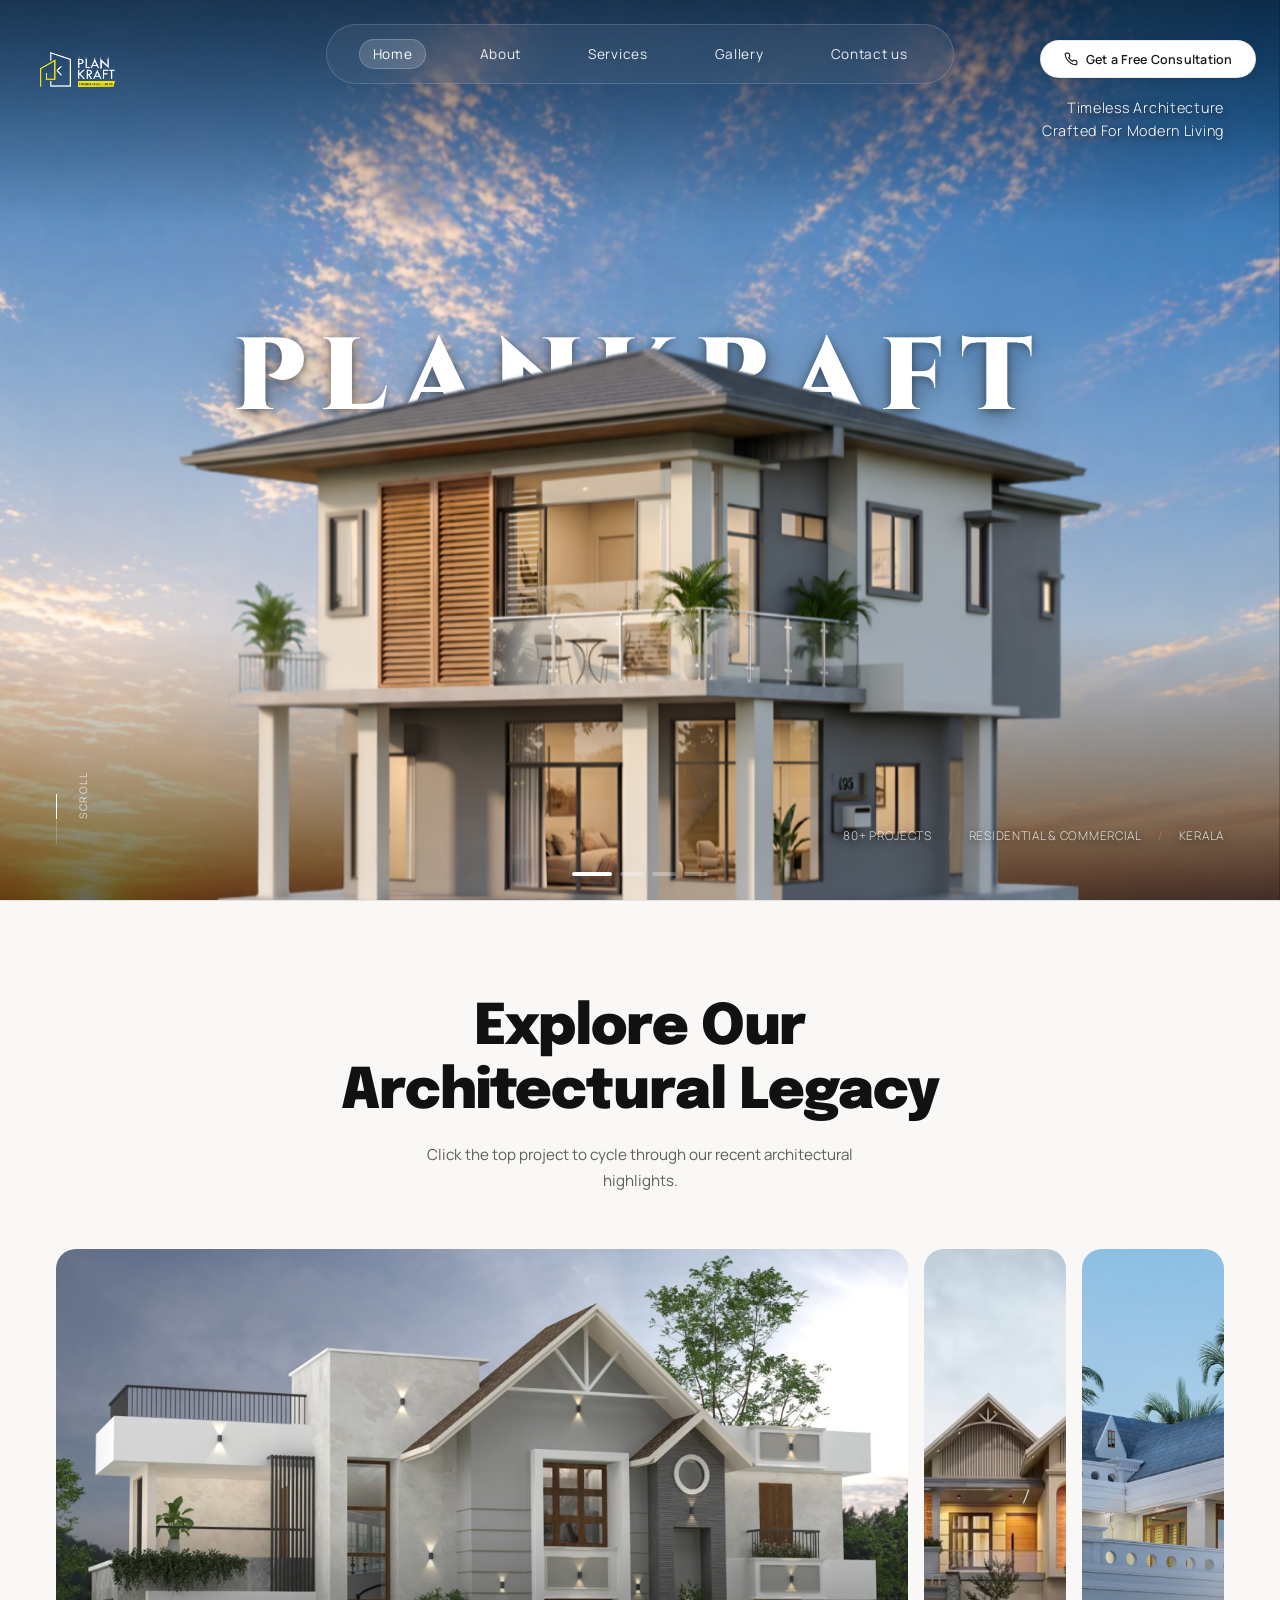
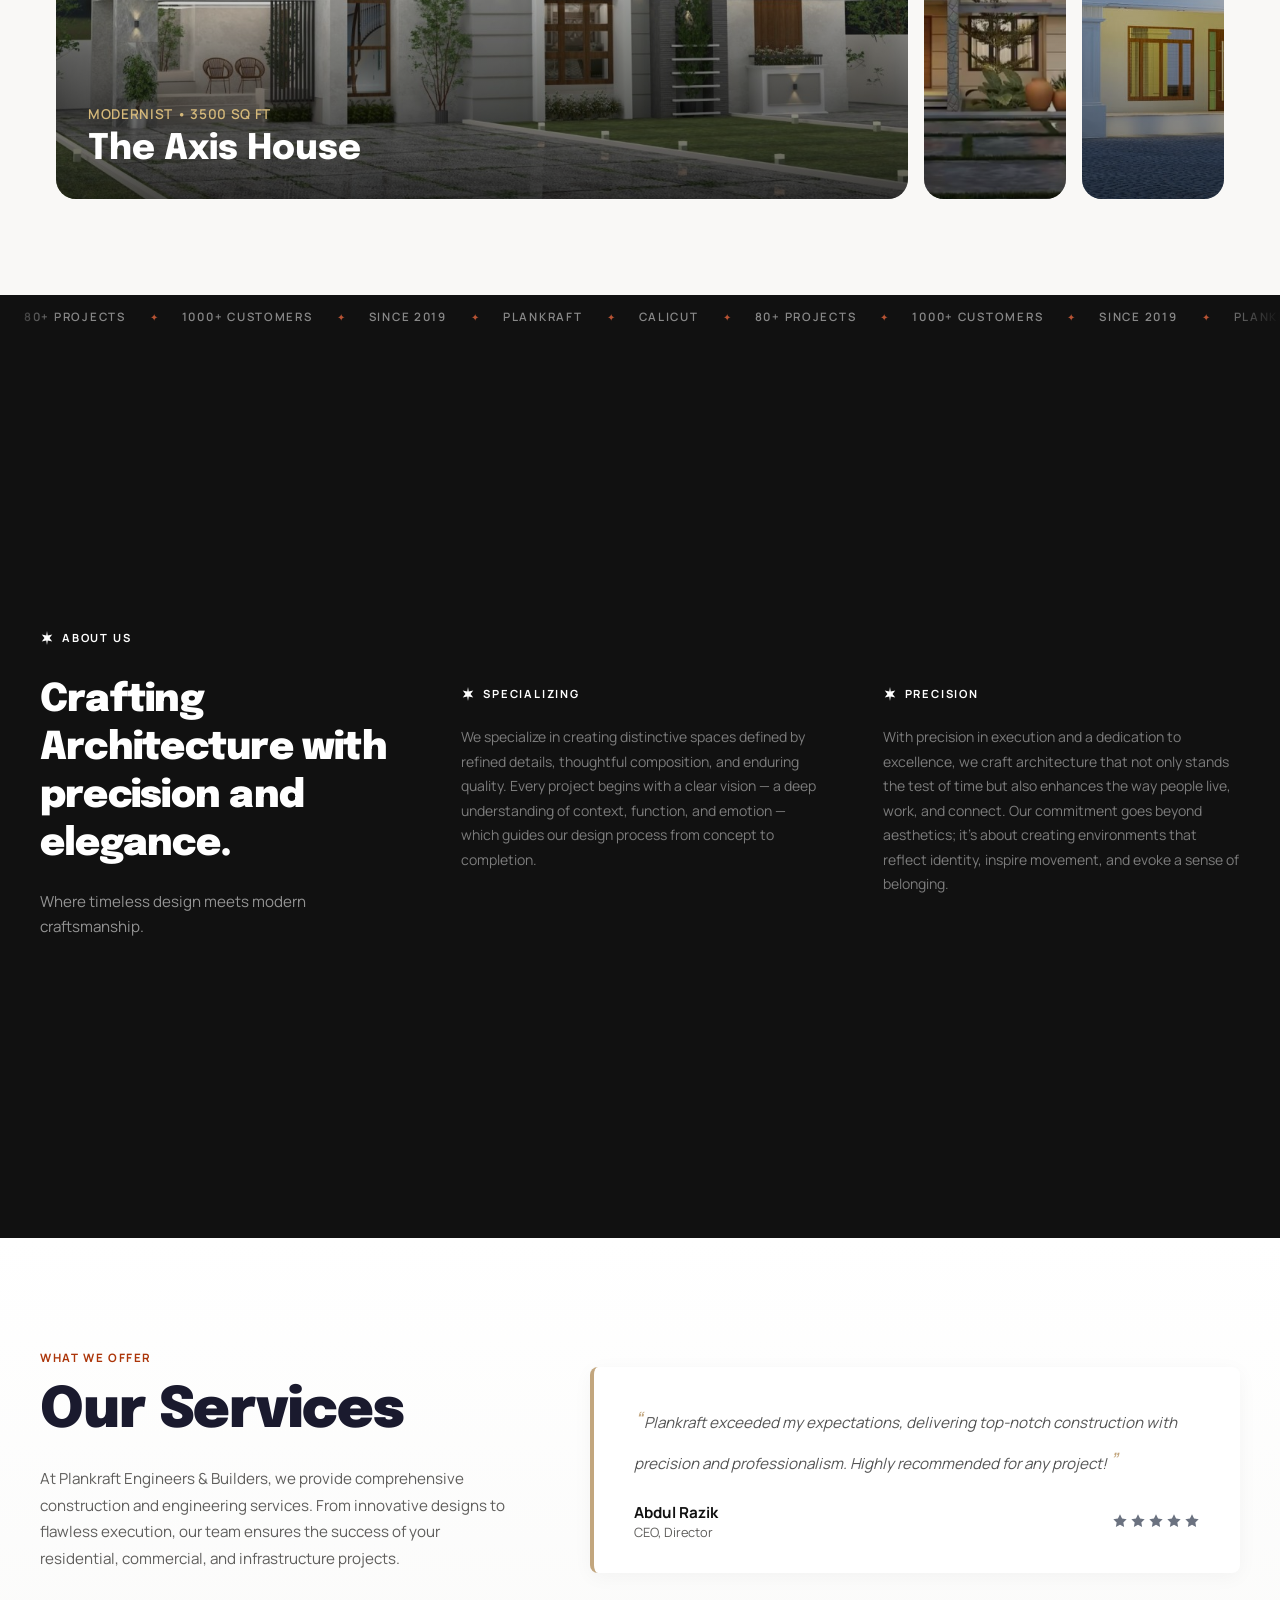
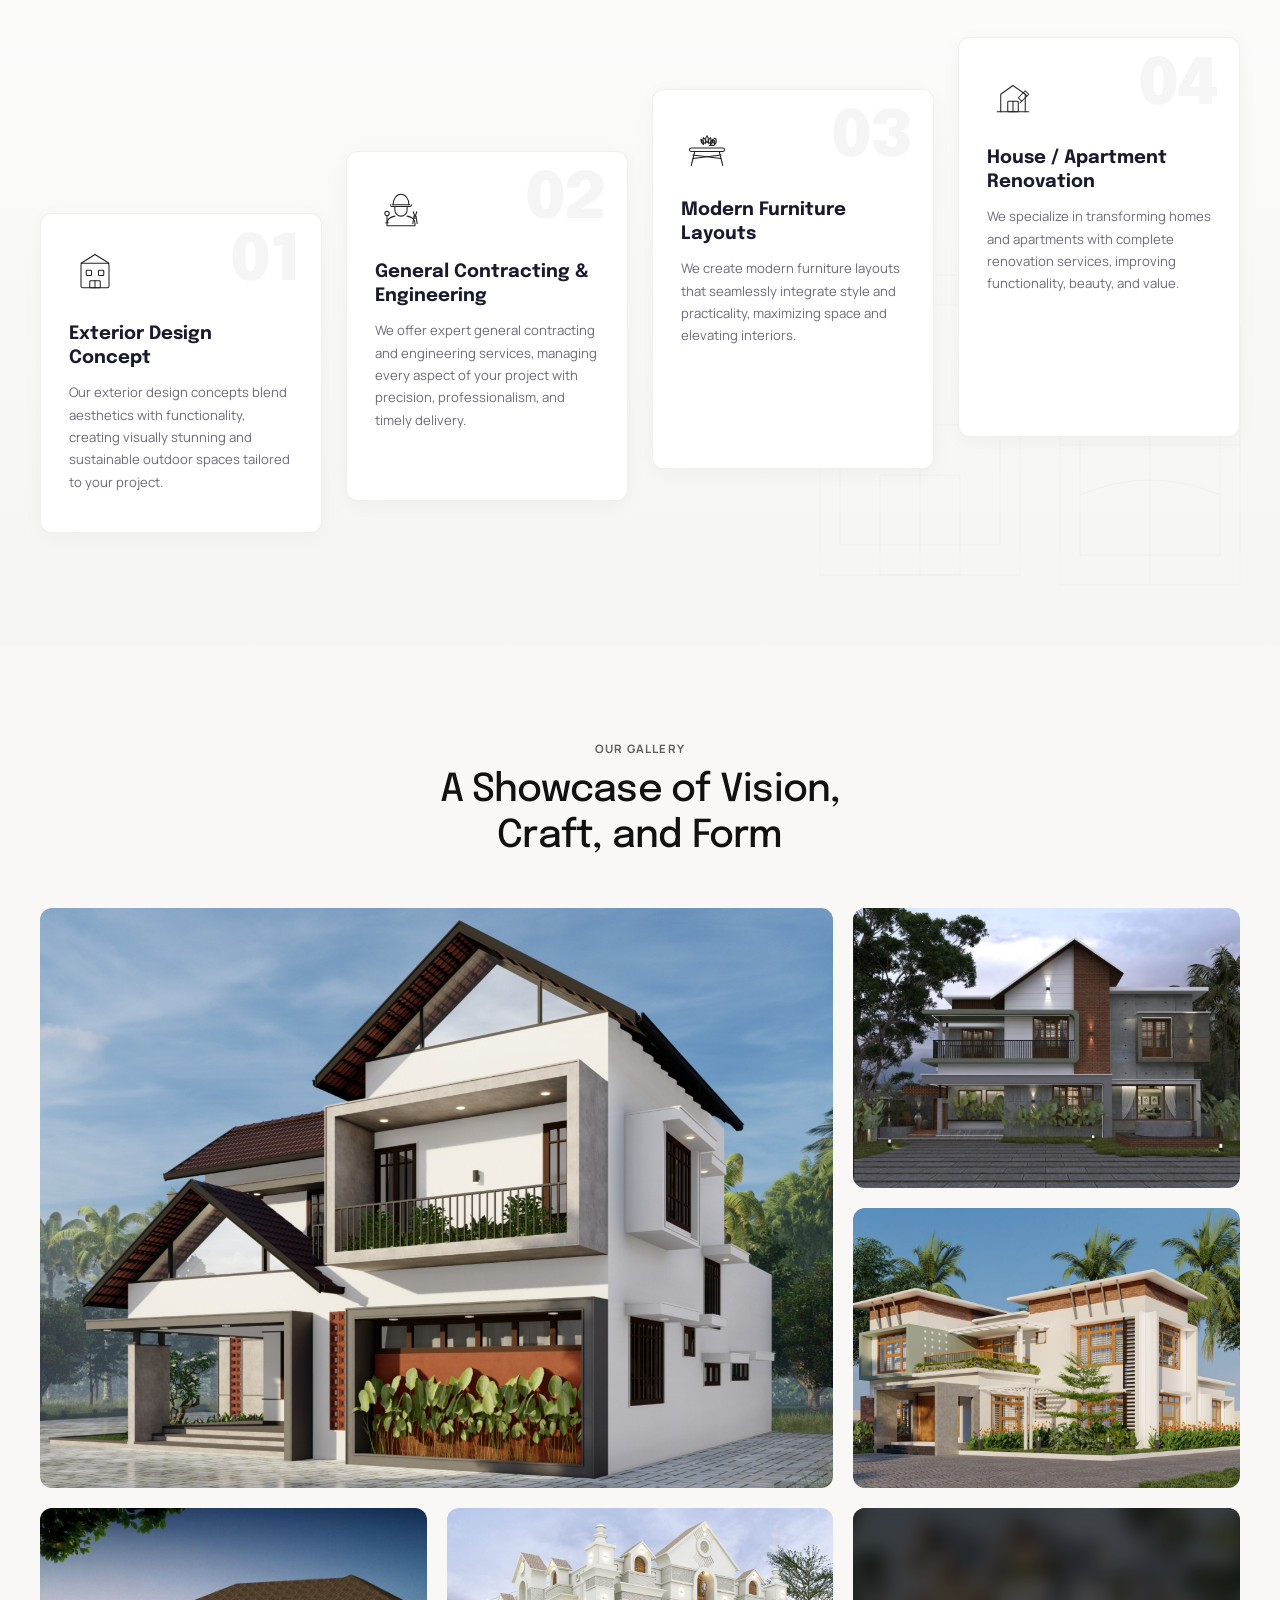
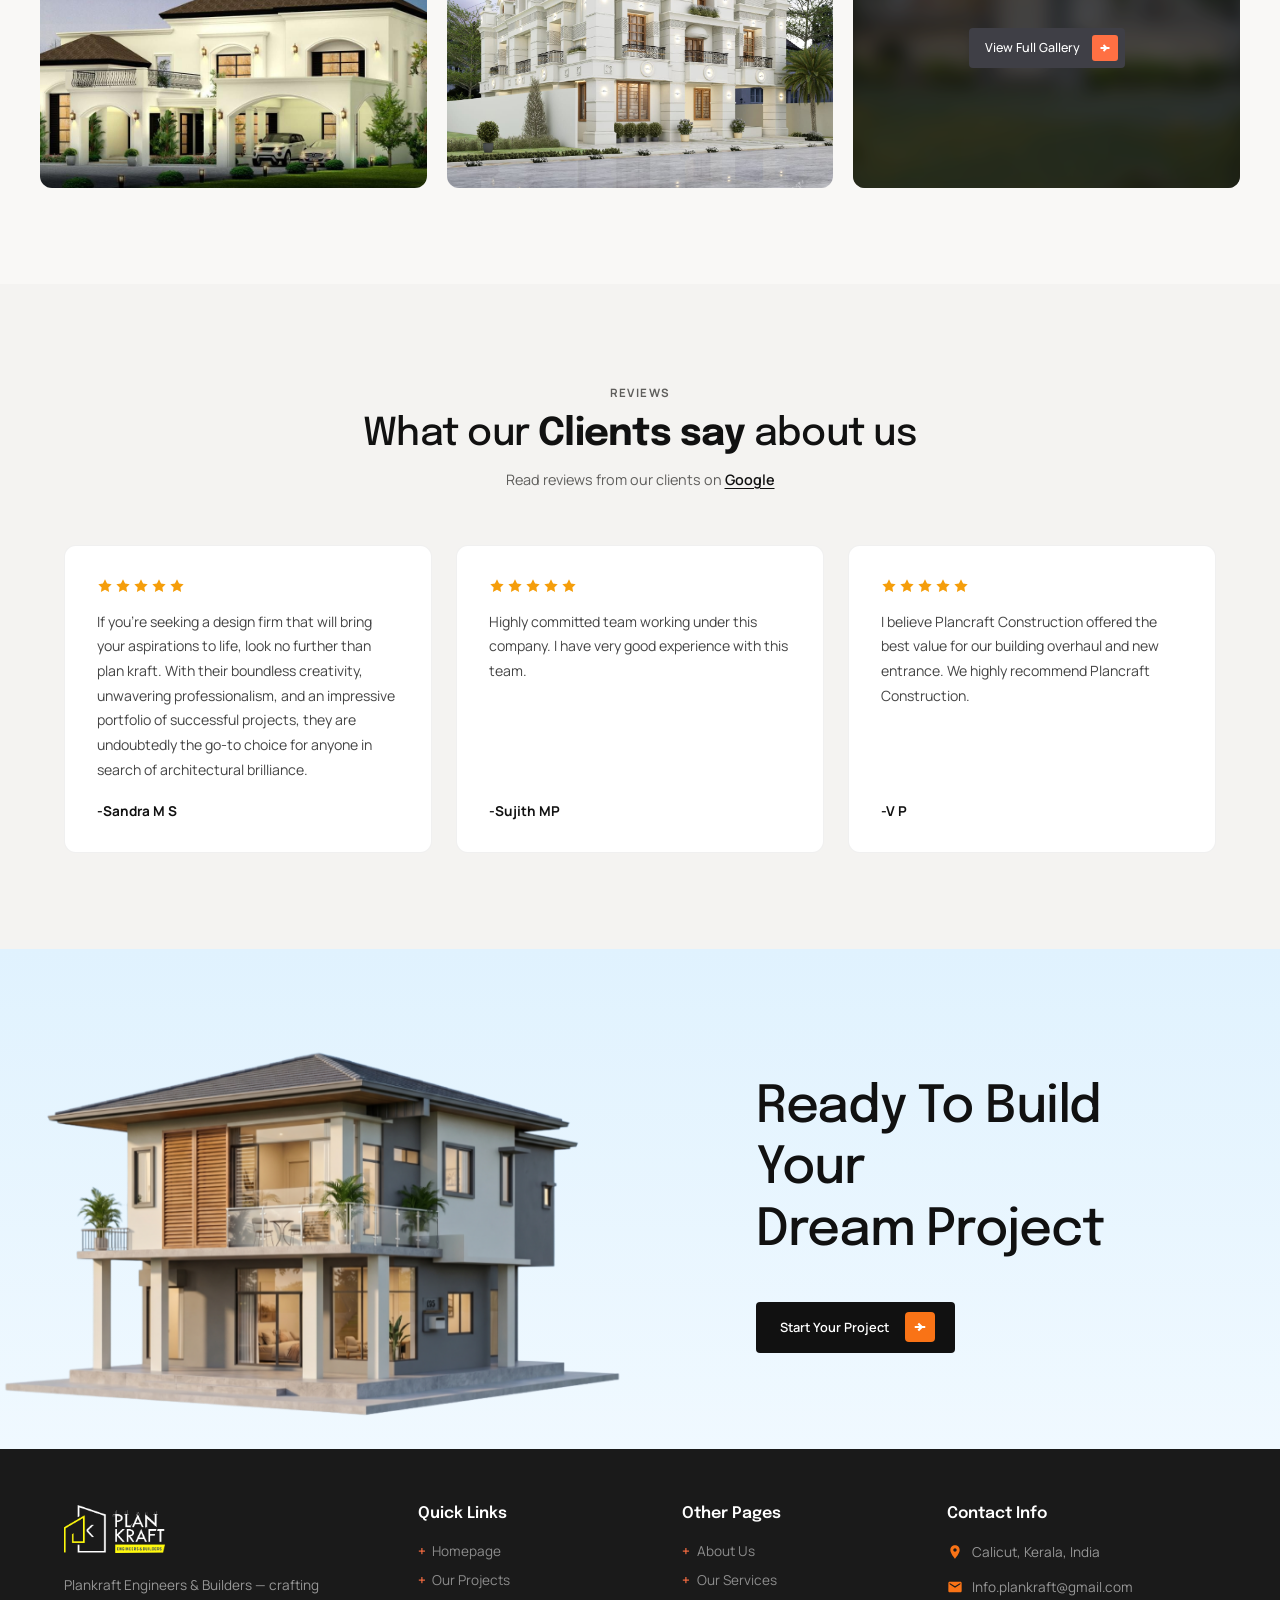
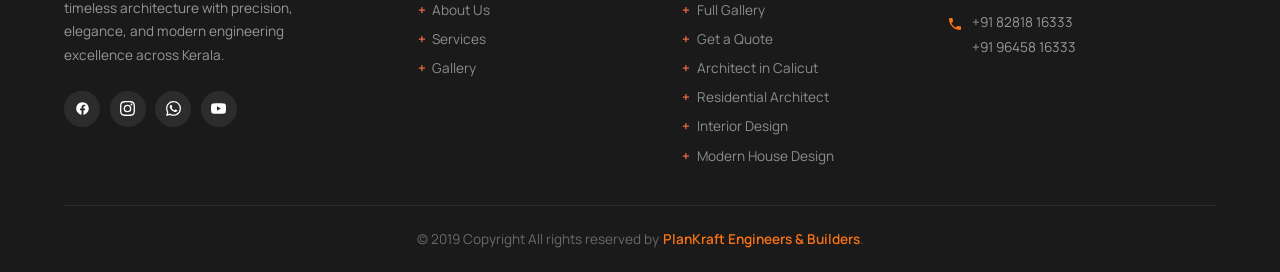
==== index.html @ 70b9a6d5 "Initial commit" ====
<!DOCTYPE html>
<html lang="en" class="scroll-smooth">

<head>
  <meta charset="utf-8" />
  <meta name="viewport" content="width=device-width, initial-scale=1.0" />
  <title>PlanKraft</title>
  <link rel="icon" type="image/x-icon" href="/assets/icons/favicon.ico" />
  <link rel="icon" type="image/png" sizes="32x32" href="/assets/icons/favicon-32x32.png" />
  <link rel="icon" type="image/png" sizes="16x16" href="/assets/icons/favicon-16x16.png" />
  <link rel="apple-touch-icon" href="/assets/icons/apple-touch-icon.png" />
  <link rel="icon" type="image/png" sizes="192x192" href="/assets/icons/android-chrome-192x192.png" />
  <link rel="icon" type="image/png" sizes="512x512" href="/assets/icons/android-chrome-512x512.png" />
  <link rel="preconnect" href="https://fonts.googleapis.com" />
  <link rel="preconnect" href="https://fonts.gstatic.com" crossorigin />
  <link
    href="https://fonts.googleapis.com/css2?family=Epilogue:ital,wght@0,400;0,700;0,900;1,300;1,400&family=Manrope:wght@200;300;400;500;600&display=swap"
    rel="stylesheet" />
  <style>
    /* ═══ CINZEL-BLACK FONT IMPORT ═══ */
    @font-face {
      font-family: 'Cinzel';
      src: url('/assets/fonts/Cinzel-Black.woff2') format('woff2');
      font-weight: 900;
      font-display: swap;
    }

    *,
    *::before,
    *::after {
      box-sizing: border-box;
      margin: 0;
      padding: 0;
      -webkit-tap-highlight-color: transparent;
    }

    :root {
      --white: #ffffff;
      --black: #0a0a0a;
      --near-black: #111111;
      --dark: #1a1a1a;
      --mid: #2f2f2f;
      --light-bg: #f4f3f1;
      --surface: #f9f8f6;
      --accent: #ac3509;
      --accent-light: #ff7043;
      --accent-container: #ffdbd0;
      --text-muted: #5f5e5c;
      --border: rgba(255, 255, 255, 0.12);
      --gold: #c9a96e;
      --gold-light: #d4b87a;
      --gold-dark: #b8944f;
      --ff-head: 'Epilogue', sans-serif;
      --ff-body: 'Manrope', sans-serif;
    }

    html {
      font-size: 16px;
      overflow-x: hidden;
    }

    body {
      font-family: var(--ff-body);
      background: var(--surface);
      color: var(--near-black);
      overflow-x: hidden;
      -webkit-font-smoothing: antialiased;
    }

    /* ═══ NAV STYLES ═══ */
    nav {
      position: fixed;
      top: 1.5rem;
      left: 50%;
      transform: translateX(-50%);
      z-index: 100;
      display: flex;
      justify-content: space-between;
      align-items: center;
      gap: 2rem;
      padding: 0.75rem 2rem;
      background: rgba(255, 255, 255, 0.05);
      backdrop-filter: blur(20px);
      border-radius: 999px;
      border: 1px solid rgba(255, 255, 255, 0.15);
      transition: all 0.4s;
      width: fit-content;
    }

    nav.scrolled {
      background: rgba(255, 255, 255, 0.1);
      backdrop-filter: blur(25px) brightness(1.05);
      border-color: rgba(255, 255, 255, 0.3);
    }

    nav.on-light {
      background: rgba(10, 10, 10, 0.75);
      backdrop-filter: blur(20px) brightness(0.9);
      border-color: rgba(255, 255, 255, 0.12);
      box-shadow: 0 8px 32px rgba(0, 0, 0, 0.25);
    }

    nav.on-light .nav-links a {
      color: rgba(255, 255, 255, 0.9);
    }

    nav.on-light .nav-links a:hover {
      color: #fff;
    }

    nav.on-light .nav-links::after {
      background: rgba(255, 255, 255, 0.15);
      border-color: rgba(255, 255, 255, 0.25);
    }

    .top-logo {
      position: absolute;
      top: 2rem;
      left: 2.5rem;
      z-index: 50;
      width: 75px;
      height: 75px;
      display: flex;
      align-items: center;
      justify-content: center;
      pointer-events: auto;
    }

    .top-logo img {
      width: 75px;
      height: 75px;
      object-fit: contain;
      display: block;
      opacity: 1 !important;
      filter: none !important;
      transform: none !important;
    }

    .mobile-nav {
      display: none;
    }

    .nav-links {
      display: flex;
      gap: 2.5rem;
      align-items: center;
      position: relative;
    }

    .nav-links::after {
      content: '';
      position: absolute;
      top: 50%;
      transform: translateY(-50%);
      height: calc(100% - 4px);
      background: rgba(255, 255, 255, 0.15);
      border: 1px solid rgba(255, 255, 255, 0.2);
      border-radius: 999px;
      transition: all 0.4s cubic-bezier(0.4, 0, 0.2, 1);
      left: var(--slider-left, 0);
      width: var(--slider-width, 0);
      z-index: 0;
    }

    .nav-links a {
      font-family: var(--ff-body);
      font-size: 0.85rem;
      letter-spacing: 0.05em;
      color: rgba(255, 255, 255, 0.9);
      text-decoration: none;
      transition: color 0.2s;
      font-weight: 400;
      padding: 0.5rem 0.85rem;
      border-radius: 999px;
      position: relative;
      z-index: 1;
      white-space: nowrap;
    }

    .nav-links a:hover,
    .nav-links a.active {
      color: #fff;
    }

    /* ─── MINIMALIST HERO ─── */
    .hero {
      position: relative;
      min-height: 100vh;
      width: 100%;
      overflow: hidden;
      background: var(--black);
      display: flex;
      align-items: center;
      justify-content: center;
    }

    .hero-bg {
      position: absolute;
      inset: 0;
      z-index: 0;
      background-image: url('/assets/housebg/house1bg.jpg');
      background-size: cover;
      background-position: center 20%;
      will-change: transform;
      opacity: 0;
    }

    /* Background Slide Sequence - synced with houses */
    .bg-sequence {
      position: absolute;
      inset: 0;
      z-index: 0;
      overflow: hidden;
    }

    .bg-slide {
      position: absolute;
      inset: 0;
      background-size: cover;
      background-position: center;
      transition: opacity 2s ease-in-out;
      will-change: opacity;
      opacity: 0;
    }

    .bg-slide.bg-center {
      opacity: 1;
    }

    .bg-slide.bg-right {
      opacity: 0;
    }

    .bg-slide.bg-left {
      opacity: 0;
    }

    .bg-slide.bg-initial {
      opacity: 0;
    }

    /* Cinematic Contrast Overlay - Essential for reading naked text on sky */
    .hero::before {
      content: '';
      position: absolute;
      inset: 0;
      z-index: 2;
      background: linear-gradient(180deg, rgba(0, 0, 0, 0.5) 0%, rgba(0, 0, 0, 0) 25%, rgba(0, 0, 0, 0) 70%, rgba(0, 0, 0, 0.6) 100%);
      pointer-events: none;
    }

    .hero-text {
      position: relative;
      z-index: 3;
      text-align: center;
      font-family: 'Cinzel', serif;
      font-weight: 900;
      font-size: clamp(2.2rem, 8vw, 7rem);
      text-transform: uppercase;
      letter-spacing: 0.15em;
      color: #ffffff;
      line-height: 1.1;
      opacity: 0;
      transform: translateY(-8vh);
      text-shadow: 0 2px 8px rgba(0, 0, 0, 0.4), 0 8px 25px rgba(0, 0, 0, 0.3), 0 20px 60px rgba(0, 0, 0, 0.25);
      animation: heroTextFadeIn 1.5s cubic-bezier(0.22, 1, 0.36, 1) 0.8s forwards;
    }

    @keyframes heroTextFadeIn {
      from {
        opacity: 0;
        transform: translateY(-4vh);
      }

      to {
        opacity: 1;
        transform: translateY(-8vh);
      }
    }

    /* Minimalist House Layout */
    .house-sequence {
      position: absolute;
      inset: 0;
      z-index: 10;
      pointer-events: none;
    }

    .house-wrapper {
      position: absolute;
      bottom: -10vh;
      left: 50%;
      width: 85vw;
      max-width: 1300px;
      height: 95vh;
      transition: transform 2.5s cubic-bezier(0.25, 1, 0.5, 1);
      will-change: transform;
    }

    .house-inner {
      width: 100%;
      height: 100%;
      transition: transform 4s ease-in-out;
    }

    .house-wrapper img {
      width: 100%;
      height: 100%;
      object-fit: contain;
      object-position: center bottom;
      filter: drop-shadow(0 20px 40px rgba(0, 0, 0, 0.35));
    }

    .initial-bottom {
      transform: translate3d(-50%, 100vh, 0);
      opacity: 0;
    }

    .pos-right {
      transform: translate3d(200vw, 0, 0);
      opacity: 0;
    }

    .pos-left {
      transform: translate3d(-200vw, 0, 0);
      opacity: 1;
    }

    .pos-center {
      transform: translate3d(-50%, 0, 0);
      opacity: 1;
    }

    /* Ambient Touches */
    .sunlight-glow {
      position: absolute;
      bottom: 0;
      left: 50%;
      transform: translateX(-50%);
      width: 800px;
      height: 600px;
      background: radial-gradient(ellipse at center bottom, rgba(255, 200, 100, 0.1) 0%, transparent 60%);
      z-index: 1;
      pointer-events: none;
      animation: glowPulse 6s ease-in-out infinite;
    }

    @keyframes glowPulse {

      0%,
      100% {
        opacity: 0.6;
      }

      50% {
        opacity: 1;
      }
    }

    .hero-clouds {
      position: absolute;
      top: 0;
      left: 0;
      width: 100%;
      height: 100%;
      z-index: 1;
      overflow: hidden;
      opacity: 0.4;
      pointer-events: none;
    }

    .cloud-layer {
      position: absolute;
      width: 200%;
      height: 100%;
      background-repeat: repeat-x;
      opacity: 0.2;
    }

    .cloud-layer-1 {
      background-image: url("data:image/svg+xml,%3Csvg xmlns='http://www.w3.org/2000/svg' viewBox='0 0 1200 120'%3E%3Cpath d='M0,80 Q150,60 300,80 T600,80 T900,80 T1200,80 L1200,120 L0,120 Z' fill='%23ffffff' opacity='0.15'/%3E%3C/svg%3E");
      animation: cloudDrift 40s linear infinite;
    }

    .cloud-layer-2 {
      background-image: url("data:image/svg+xml,%3Csvg xmlns='http://www.w3.org/2000/svg' viewBox='0 0 1200 120'%3E%3Cpath d='M0,100 Q200,70 400,100 T800,100 T1200,100 L1200,120 L0,120 Z' fill='%23ffffff' opacity='0.1'/%3E%3C/svg%3E");
      animation: cloudDrift 50s linear infinite reverse;
      top: 40px;
    }

    @keyframes cloudDrift {
      0% {
        transform: translateX(0);
      }

      100% {
        transform: translateX(-50%);
      }
    }

    @keyframes heroSlowZoom {
      0% {
        transform: scale(1);
      }

      100% {
        transform: scale(1.04);
      }
    }

    /* ═══ MINIMAL HERO UI ═══ */
    .hero-overlay {
      position: absolute;
      inset: 0;
      z-index: 15;
      pointer-events: none;
      padding: 3.5rem;
    }

    .hero-subtitle {
      position: absolute;
      top: 6rem;
      right: 3.5rem;
      max-width: 280px;
      text-align: right;
      opacity: 0;
      animation: fadeUpMin 1.2s cubic-bezier(0.22, 1, 0.36, 1) 1.2s forwards;
    }

    .hero-subtitle p {
      font-family: var(--ff-body);
      font-size: 0.9rem;
      font-weight: 300;
      letter-spacing: 0.05em;
      line-height: 1.6;
      color: #ffffff;
      text-shadow: 0 2px 10px rgba(0, 0, 0, 0.8);
    }

    .hero-stats {
      position: absolute;
      bottom: 3.5rem;
      right: 3.5rem;
      font-family: var(--ff-body);
      font-size: 0.75rem;
      font-weight: 300;
      letter-spacing: 0.06em;
      text-transform: uppercase;
      color: rgba(255, 255, 255, 0.8);
      text-shadow: 0 2px 10px rgba(0, 0, 0, 0.8);
      display: flex;
      align-items: center;
      gap: 1rem;
      opacity: 0;
      animation: fadeUpMin 1s cubic-bezier(0.22, 1, 0.36, 1) 1.4s forwards;
    }

    .stat-sep {
      opacity: 0.3;
    }

    .hero-scroll {
      position: absolute;
      bottom: 3.5rem;
      left: 3.5rem;
      display: flex;
      align-items: center;
      gap: 1rem;
      opacity: 0;
      animation: fadeUpMin 1s cubic-bezier(0.22, 1, 0.36, 1) 1.3s forwards;
    }

    .scroll-text {
      font-family: var(--ff-body);
      font-size: 0.65rem;
      letter-spacing: 0.15em;
      color: rgba(255, 255, 255, 0.7);
      text-transform: uppercase;
      transform: rotate(-90deg);
      transform-origin: left center;
      margin-left: 10px;
    }

    .scroll-line-wrapper {
      height: 50px;
      width: 1px;
      background: rgba(255, 255, 255, 0.2);
      position: relative;
      overflow: hidden;
    }

    .scroll-line {
      position: absolute;
      top: 0;
      left: 0;
      right: 0;
      height: 50%;
      background: #fff;
      animation: scrollLineDrop 2s cubic-bezier(0.645, 0.045, 0.355, 1) infinite;
    }

    @keyframes scrollLineDrop {
      0% {
        transform: translateY(-100%);
      }

      50% {
        transform: translateY(100%);
      }

      100% {
        transform: translateY(200%);
      }
    }

    .hero-dots {
      position: absolute;
      bottom: 1.5rem;
      left: 50%;
      transform: translateX(-50%);
      display: flex;
      align-items: center;
      gap: 0.5rem;
      pointer-events: auto;
      opacity: 0;
      animation: fadeIn 1s ease forwards 1.6s;
    }

    .hero-dots .dot {
      width: 24px;
      height: 4px;
      border-radius: 2px;
      background: rgba(255, 255, 255, 0.3);
      cursor: pointer;
      transition: all 0.4s ease;
    }

    .hero-dots .dot:hover {
      background: rgba(255, 255, 255, 0.6);
    }

    .hero-dots .dot.active {
      width: 40px;
      background: #ffffff;
    }


    @keyframes fadeUpMin {
      from {
        opacity: 0;
        transform: translateY(15px);
      }

      to {
        opacity: 1;
        transform: translateY(0);
      }
    }

    /* ═══ RESPONSIVE HERO ═══ */
    @media (max-width: 900px) {
      .hero-overlay {
        padding: 2.5rem;
      }

      .hero-subtitle {
        top: 2.5rem;
        right: 2.5rem;
        max-width: 200px;
      }

      .hero-stats {
        bottom: 2.5rem;
        right: 2.5rem;
        font-size: 0.65rem;
        flex-direction: column;
        align-items: flex-end;
        gap: 0.4rem;
      }

      .hero-stats .stat-sep {
        display: none;
      }

      .hero-scroll {
        bottom: 2.5rem;
        left: 2.5rem;
      }

      .hero-dots {
        bottom: 2.5rem;
      }

    }

    /* ─── ORIGINAL CONTENT SECTIONS CSS ─── */
    .section {
      padding: 6rem 2.5rem;
    }

    .section-label {
      font-size: 0.72rem;
      font-weight: 700;
      letter-spacing: 0.14em;
      text-transform: uppercase;
      color: var(--accent);
      display: block;
      margin-bottom: 1rem;
    }

    .section-title {
      font-family: var(--ff-head);
      font-weight: 700;
      font-size: clamp(2rem, 4vw, 3.2rem);
      letter-spacing: -0.02em;
      color: var(--near-black);
    }

    .latest {
      background: var(--surface);
      border-top: 1px solid #e5e3df;
      color: var(--near-black);
    }

    .latest-header {
      text-align: center;
      margin-bottom: 3.5rem;
    }

    .latest-title {
      font-family: var(--ff-head);
      font-size: clamp(2.2rem, 4.5vw, 3.5rem);
      font-weight: 900;
      letter-spacing: -0.02em;
      line-height: 1.15;
      color: var(--near-black);
    }

    .latest-desc {
      font-size: 0.95rem;
      line-height: 1.7;
      color: var(--text-muted);
      max-width: 460px;
      margin: 1rem auto 0;
    }

    /* ═══ EXPANDING LEGACY GALLERY ═══ */
    .legacy-wrapper {
      width: 100%;
      max-width: 1200px;
      margin: 0 auto;
      padding: 0 1rem;
    }

    .legacy-gallery {
      display: flex;
      gap: 1rem;
      height: 550px;
      width: 100%;
    }

    .legacy-panel {
      position: relative;
      flex: 0.5;
      border-radius: 20px;
      overflow: hidden;
      cursor: pointer;
      transition: flex 0.8s cubic-bezier(0.25, 1, 0.5, 1);
      background: var(--light-bg);
    }

    .legacy-panel.active {
      flex: 3;
    }

    .legacy-panel img {
      position: absolute;
      inset: 0;
      width: 100%;
      height: 100%;
      object-fit: cover;
      transition: transform 0.8s ease;
    }

    .legacy-panel:hover img {
      transform: scale(1.05);
    }

    .legacy-panel-overlay {
      position: absolute;
      inset: 0;
      background: linear-gradient(to top, rgba(0, 0, 0, 0.8) 0%, rgba(0, 0, 0, 0) 50%);
      opacity: 0.6;
      transition: opacity 0.4s ease;
    }

    .legacy-panel.active .legacy-panel-overlay {
      opacity: 0.85;
    }

    .legacy-panel-content {
      position: absolute;
      bottom: 2rem;
      left: 2rem;
      right: 2rem;
      color: var(--white);
      z-index: 2;
    }

    .legacy-panel h3 {
      font-family: var(--ff-head);
      font-size: clamp(1.5rem, 3vw, 2.2rem);
      font-weight: 800;
      margin: 0;
      white-space: nowrap;
      opacity: 0;
      transform: translateY(20px);
      transition: opacity 0.4s ease, transform 0.5s cubic-bezier(0.25, 1, 0.5, 1);
    }

    .legacy-panel-meta {
      font-size: 0.85rem;
      font-weight: 600;
      letter-spacing: 0.05em;
      text-transform: uppercase;
      color: var(--gold-light);
      margin-bottom: 0.5rem;
      white-space: nowrap;
      opacity: 0;
      transform: translateY(15px);
      transition: opacity 0.4s ease, transform 0.5s cubic-bezier(0.25, 1, 0.5, 1);
    }

    .legacy-panel.active h3 {
      opacity: 1;
      transform: translateY(0);
      transition-delay: 0.2s;
    }

    .legacy-panel.active .legacy-panel-meta {
      opacity: 1;
      transform: translateY(0);
      transition-delay: 0.1s;
    }

    @media (max-width: 900px) {
      .legacy-gallery {
        flex-direction: column;
        height: 700px;
      }
      
      .legacy-panel-content {
        bottom: 1.5rem;
        left: 1.5rem;
      }
      
      .legacy-panel h3, 
      .legacy-panel-meta {
        white-space: normal;
      }
    }
    /* ════════════════════════════════ */

    .about {
      background: #111111;
      color: var(--white);
      min-height: 100vh;
      display: flex;
      flex-direction: column;
      align-items: center;
      justify-content: center;
    }

    .about-grid {
      display: grid;
      grid-template-columns: repeat(3, 1fr);
      gap: 4rem;
      width: 100%;
    }

    .about-label {
      display: flex;
      align-items: center;
      gap: 0.5rem;
      font-size: 0.7rem;
      font-weight: 700;
      letter-spacing: 0.16em;
      text-transform: uppercase;
      color: var(--white);
      margin-bottom: 2rem;
    }

    .about-heading {
      font-family: var(--ff-head);
      font-size: clamp(1.75rem, 3vw, 2.5rem);
      font-weight: 500;
      line-height: 1.25;
      letter-spacing: -0.02em;
      margin-bottom: 1.25rem;
    }

    .about-heading em {
      font-style: italic;
      font-weight: 300;
    }

    .about-heading strong {
      font-weight: 900;
    }

    .about-sub {
      font-size: 0.95rem;
      color: rgba(255, 255, 255, 0.55);
      line-height: 1.65;
    }

    .about-col-header {
      display: flex;
      align-items: center;
      gap: 0.5rem;
      font-size: 0.7rem;
      font-weight: 700;
      letter-spacing: 0.16em;
      text-transform: uppercase;
      color: var(--white);
      margin-bottom: 1.5rem;
    }

    .about-col-inner {
      padding-top: 3.5rem;
    }

    .about-col-inner p {
      font-size: 0.875rem;
      color: rgba(255, 255, 255, 0.45);
      line-height: 1.75;
      margin-bottom: 3rem;
    }

    .about-col-footer {
      display: flex;
      align-items: center;
      gap: 0.5rem;
      font-size: 0.7rem;
      font-weight: 700;
      letter-spacing: 0.16em;
      text-transform: uppercase;
      color: var(--white);
      margin-top: auto;
    }

    .services {
      background: linear-gradient(180deg, #ffffff 0%, #f5f5f3 100%);
      padding: 7rem 2.5rem;
      position: relative;
      overflow: hidden;
    }

    .services-bg {
      position: absolute;
      bottom: 0;
      right: 0;
      width: 500px;
      height: 400px;
      opacity: 0.05;
      pointer-events: none;
    }

    .services-header-wrap {
      display: flex;
      justify-content: space-between;
      align-items: flex-end;
      gap: 2rem;
      margin-bottom: 4rem;
    }

    .services-intro {
      max-width: 560px;
      margin-bottom: 0;
      flex: 1;
    }

    .services-label {
      font-size: 0.72rem;
      font-weight: 700;
      letter-spacing: 0.14em;
      text-transform: uppercase;
      color: var(--accent);
      display: block;
      margin-bottom: 1rem;
    }

    .services-heading {
      font-family: 'Epilogue', serif;
      font-size: clamp(2.2rem, 4.5vw, 3.5rem);
      font-weight: 900;
      line-height: 1.1;
      letter-spacing: -0.02em;
      color: #1a1a2e;
      margin-bottom: 1.5rem;
    }

    .services-intro p {
      font-size: 0.95rem;
      line-height: 1.75;
      color: #5f5e5c;
      max-width: 480px;
    }

    .services-grid {
      display: grid;
      grid-template-columns: repeat(4, 1fr);
      gap: 1.5rem;
      align-items: end;
    }

    .service-card {
      background: #fff;
      border-radius: 12px;
      padding: 2rem 1.75rem;
      border: 1px solid rgba(0, 0, 0, 0.06);
      box-shadow: 0 4px 20px rgba(0, 0, 0, 0.04);
      position: relative;
      overflow: hidden;
      transition: transform 0.4s ease, box-shadow 0.4s ease;
      opacity: 0;
      transform: translateY(40px);
    }

    .service-card.visible {
      opacity: 1;
      transform: translateY(0);
    }

    .service-card:hover {
      transform: translateY(-8px);
      box-shadow: 0 12px 40px rgba(0, 0, 0, 0.1);
    }

    .service-card:nth-child(1) {
      min-height: 320px;
      transition-delay: 0s;
    }

    .service-card:nth-child(2) {
      min-height: 350px;
      margin-bottom: 2rem;
      transition-delay: 0.1s;
    }

    .service-card:nth-child(3) {
      min-height: 380px;
      margin-bottom: 4rem;
      transition-delay: 0.2s;
    }

    .service-card:nth-child(4) {
      min-height: 400px;
      margin-bottom: 6rem;
      transition-delay: 0.3s;
    }

    .service-card-number {
      position: absolute;
      top: 1rem;
      right: 1.25rem;
      font-family: 'Epilogue', serif;
      font-size: 4rem;
      font-weight: 900;
      color: rgba(0, 0, 0, 0.04);
      line-height: 1;
      transition: color 0.4s;
    }

    .service-card:hover .service-card-number {
      color: rgba(172, 53, 9, 0.1);
    }

    .service-card-icon {
      width: 52px;
      height: 52px;
      display: flex;
      align-items: center;
      justify-content: center;
      margin-bottom: 1.5rem;
      transition: transform 0.3s ease;
    }

    .service-card:hover .service-card-icon {
      transform: scale(1.08);
    }

    .service-card-icon svg {
      width: 42px;
      height: 42px;
      stroke: #222;
      fill: none;
      stroke-width: 1.2;
      stroke-linecap: round;
      stroke-linejoin: round;
    }

    .service-card h3 {
      font-family: 'Epilogue', serif;
      font-size: 1.15rem;
      font-weight: 700;
      color: #1a1a2e;
      margin-bottom: 0.75rem;
      line-height: 1.3;
    }

    .service-card p {
      font-size: 0.82rem;
      line-height: 1.7;
      color: #6b6b7b;
    }

    .gallery-header {
      text-align: center;
      margin-bottom: 3rem;
    }

    .gallery-label {
      font-size: 0.72rem;
      font-weight: 700;
      letter-spacing: 0.1em;
      text-transform: uppercase;
      color: var(--text-muted);
      margin-bottom: 0.75rem;
    }

    .gallery-title {
      font-family: var(--ff-head);
      font-size: clamp(1.75rem, 3vw, 2.75rem);
      font-weight: 500;
      letter-spacing: -0.02em;
      line-height: 1.2;
      color: var(--near-black);
    }

    .gallery-btn {
      background: #3f3f46;
      color: var(--white);
      border: none;
      padding: 0.45rem 0.45rem 0.45rem 1rem;
      border-radius: 4px;
      font-family: var(--ff-body);
      font-size: 0.78rem;
      font-weight: 500;
      display: flex;
      align-items: center;
      gap: 0.75rem;
      cursor: pointer;
      transition: transform 0.25s, box-shadow 0.25s, background 0.25s;
    }

    .gallery-btn:hover {
      background: #2d2d2d;
      transform: translateY(-3px);
      box-shadow: 0 8px 25px rgba(0, 0, 0, 0.15);
    }

    .gallery-btn-icon {
      width: 26px;
      height: 26px;
      border-radius: 3px;
      background: var(--accent-light);
      display: flex;
      align-items: center;
      justify-content: center;
    }

    .gallery-btn-icon svg {
      width: 12px;
      height: 12px;
      color: white;
    }

    /* ═══ MODERN BENTO GALLERY ═══ */
    .gallery-bento {
      display: grid;
      grid-template-columns: repeat(12, 1fr);
      grid-auto-rows: 280px;
      gap: 1.25rem;
      width: 100%;
    }

    .gb-item {
      position: relative;
      border-radius: 12px;
      overflow: hidden;
      cursor: pointer;
      transition: transform 0.5s cubic-bezier(0.22, 1, 0.36, 1), filter 0.5s ease;
      background: var(--light-bg);
      /* Fix for Safari overflow bug */
      transform: translateZ(0); 
    }

    /* Asymmetrical Grid Spanning */
    .gb-item:nth-child(1) { grid-column: span 8; grid-row: span 2; } /* Main Feature */
    .gb-item:nth-child(2) { grid-column: span 4; grid-row: span 1; }
    .gb-item:nth-child(3) { grid-column: span 4; grid-row: span 1; }
    .gb-item:nth-child(4) { grid-column: span 4; grid-row: span 1; }
    .gb-item:nth-child(5) { grid-column: span 4; grid-row: span 1; }
    .gb-item:nth-child(6) { grid-column: span 4; grid-row: span 1; } /* CTA Block */

    .gb-item img {
      width: 100%;
      height: 100%;
      object-fit: cover;
      transition: transform 0.8s cubic-bezier(0.22, 1, 0.36, 1);
      display: block;
    }

    /* Sibling Dimming Effect: Hovering the grid dims items NOT being hovered */
    .gallery-bento:hover .gb-item:not(:hover) {
      filter: grayscale(60%) brightness(0.6) blur(2px);
      transform: scale(0.98);
    }

    .gb-item:hover img {
      transform: scale(1.08);
    }

    /* Sleek Information Overlay */
    .gb-overlay {
      position: absolute;
      inset: 0;
      background: linear-gradient(to top, rgba(0,0,0,0.85) 0%, rgba(0,0,0,0) 60%);
      opacity: 0;
      display: flex;
      flex-direction: column;
      justify-content: flex-end;
      padding: 2rem;
      transition: opacity 0.4s ease;
      pointer-events: none;
    }

    .gb-item:hover .gb-overlay {
      opacity: 1;
    }

    .gb-tag {
      font-size: 0.7rem;
      font-weight: 700;
      letter-spacing: 0.15em;
      text-transform: uppercase;
      color: var(--accent-light);
      margin-bottom: 0.5rem;
      transform: translateY(15px);
      transition: transform 0.4s cubic-bezier(0.22, 1, 0.36, 1);
    }

    .gb-title {
      font-family: var(--ff-head);
      font-size: clamp(1.2rem, 2vw, 1.8rem);
      font-weight: 600;
      color: var(--white);
      transform: translateY(15px);
      transition: transform 0.4s cubic-bezier(0.22, 1, 0.36, 1) 0.05s;
    }

    .gb-item:hover .gb-tag,
    .gb-item:hover .gb-title {
      transform: translateY(0);
    }

    /* CTA Block Styling */
    .gb-item.gb-cta {
      display: flex;
      align-items: center;
      justify-content: center;
      background: var(--mid);
    }

    .gb-item.gb-cta img {
      position: absolute;
      inset: 0;
      filter: blur(8px) brightness(0.35) !important;
      transform: scale(1.1) !important;
      opacity: 0.8;
    }
    
    .gb-item.gb-cta:hover img {
      transform: scale(1.15) !important;
      filter: blur(4px) brightness(0.25) !important;
    }

    /* Mobile Responsiveness for Gallery */
    @media (max-width: 900px) {
      .gallery-bento {
        grid-template-columns: 1fr;
        grid-auto-rows: 280px;
      }
      .gb-item {
        grid-column: span 1 !important;
        grid-row: span 1 !important;
      }
      .gb-item:nth-child(1) {
        grid-row: span 2 !important; /* Keep feature image slightly larger */
      }
      
      /* Always show text and disable dimming on touch devices */
      .gb-overlay {
        opacity: 1;
        background: linear-gradient(to top, rgba(0,0,0,0.75) 0%, rgba(0,0,0,0) 50%);
      }
      .gb-tag, .gb-title {
        transform: translateY(0);
      }
      .gallery-bento:hover .gb-item:not(:hover) {
        filter: none;
        transform: none;
      }
    }

    .cta-section {
      position: relative;
      overflow: hidden;
      background: linear-gradient(to bottom, #e0f2fe, #f0f9ff);
      display: flex;
      align-items: center;
      justify-content: flex-end;
      padding: 8rem 4rem 6rem;
      min-height: 500px;
    }

    .cta-arch-img {
      position: absolute;
      left: 0;
      bottom: 0;
      height: 100%;
      width: 50%;
      object-fit: contain;
      object-position: left bottom;
      transform: scale(1.15);
      transform-origin: left bottom;
    }

    .cta-content {
      position: relative;
      z-index: 2;
      max-width: 460px;
    }

    .cta-title {
      font-family: var(--ff-head);
      font-size: clamp(2rem, 4vw, 3.25rem);
      font-weight: 500;
      letter-spacing: -0.025em;
      line-height: 1.2;
      color: var(--near-black);
      margin-bottom: 2.5rem;
    }

    .btn-dark {
      background: var(--near-black);
      color: var(--white);
      border: none;
      padding: 0.65rem 1.25rem 0.65rem 1.5rem;
      border-radius: 4px;
      font-family: var(--ff-body);
      font-size: 0.8rem;
      font-weight: 600;
      cursor: pointer;
      display: flex;
      align-items: center;
      gap: 1rem;
      transition: background 0.2s, transform 0.25s, box-shadow 0.25s;
      width: fit-content;
    }

    .btn-dark:hover {
      background: #2d2d2d;
      transform: translateY(-3px);
      box-shadow: 0 8px 25px rgba(0, 0, 0, 0.15);
    }

    footer {
      background: #1a1a1a;
      color: var(--white);
      padding: 3.5rem 4rem 0;
    }

    .footer-grid {
      display: grid;
      grid-template-columns: 1.4fr 1fr 1fr 1.2fr;
      gap: 2.5rem;
      padding-bottom: 2.5rem;
    }

    .footer-brand-col .footer-logo {
      height: 48px;
      width: auto;
      margin-bottom: 1rem;
      filter: brightness(1.1);
    }

    .footer-brand-col .footer-desc {
      font-size: 0.85rem;
      color: rgba(255, 255, 255, 0.55);
      line-height: 1.7;
      margin-bottom: 1.5rem;
      max-width: 280px;
    }

    .social-links {
      display: flex;
      gap: 0.6rem;
    }

    .social-btn {
      width: 36px;
      height: 36px;
      border-radius: 50%;
      background: rgba(255, 255, 255, 0.08);
      display: flex;
      align-items: center;
      justify-content: center;
      transition: background 0.3s, transform 0.3s;
    }

    .social-btn:hover {
      background: rgba(249, 115, 22, 0.25);
      transform: translateY(-2px);
    }

    .social-btn svg {
      width: 15px;
      height: 15px;
      fill: white;
    }

    .footer-col-title {
      font-family: var(--ff-head);
      font-size: 1rem;
      font-weight: 600;
      color: #fff;
      margin-bottom: 1.25rem;
    }

    .footer-links {
      list-style: none;
      padding: 0;
      display: flex;
      flex-direction: column;
      gap: 0.7rem;
    }

    .footer-links li a {
      font-size: 0.85rem;
      color: rgba(255, 255, 255, 0.5);
      text-decoration: none;
      transition: color 0.2s;
      display: flex;
      align-items: center;
      gap: 0.4rem;
    }

    .footer-links li a::before {
      content: '+';
      color: var(--accent-light);
      font-weight: 600;
    }

    .footer-links li a:hover {
      color: var(--accent-light);
    }

    .footer-contact-item {
      display: flex;
      align-items: flex-start;
      gap: 0.6rem;
      margin-bottom: 0.9rem;
      font-size: 0.85rem;
      color: rgba(255, 255, 255, 0.55);
      line-height: 1.5;
    }

    .footer-contact-item svg {
      width: 16px;
      height: 16px;
      fill: #f97316;
      flex-shrink: 0;
      margin-top: 2px;
    }

    .footer-contact-item a {
      color: rgba(255, 255, 255, 0.55);
      text-decoration: none;
      transition: color 0.2s;
    }

    .footer-contact-item a:hover {
      color: #f97316;
    }

    .footer-bottom {
      display: flex;
      justify-content: center;
      align-items: center;
      width: 100%;
      padding: 1.5rem 0;
      border-top: 1px solid rgba(255, 255, 255, 0.08);
      font-size: clamp(0.7rem, 2.5vw, 0.85rem);
      color: rgba(255, 255, 255, 0.35);
      white-space: nowrap;
    }

    .footer-bottom a {
      color: #f97316;
      text-decoration: none;
      font-weight: 600;
      margin-left: 0.3rem;
    }

    /* ═══ CONSULTATION BUTTON ═══ */
    .consult-btn {
      position: absolute;
      top: 2.5rem;
      right: 1.5rem;
      z-index: 90;
      display: flex;
      align-items: center;
      gap: 0.5rem;
      padding: 0.6rem 1.4rem;
      background: #fff;
      color: #1a1a1a;
      text-decoration: none;
      border-radius: 999px;
      font-family: var(--ff-body);
      font-size: 0.78rem;
      font-weight: 600;
      letter-spacing: 0.02em;
      border: 1px solid rgba(0,0,0,0.08);
      box-shadow: 0 2px 12px rgba(0,0,0,0.08);
      transition: all 0.3s ease;
      white-space: nowrap;
    }

    .consult-btn:hover {
      background: #1a1a1a;
      color: #fff;
      transform: translateY(-2px);
      box-shadow: 0 6px 20px rgba(0,0,0,0.15);
    }

    .consult-btn svg {
      width: 14px;
      height: 14px;
      flex-shrink: 0;
    }

    /* ═══ REVIEWS SECTION ═══ */
    .reviews-section {
      padding: 6rem 4rem;
      background: var(--light-bg);
    }

    .reviews-header {
      text-align: center;
      margin-bottom: 3.5rem;
    }

    .reviews-label {
      display: inline-block;
      font-size: 0.72rem;
      font-weight: 700;
      letter-spacing: 0.12em;
      text-transform: uppercase;
      color: var(--text-muted);
      margin-bottom: 0.75rem;
    }

    .reviews-title {
      font-family: var(--ff-head);
      font-size: clamp(1.75rem, 3vw, 2.75rem);
      font-weight: 500;
      letter-spacing: -0.02em;
      line-height: 1.2;
      color: var(--near-black);
    }

    .reviews-title strong {
      font-weight: 700;
    }

    .reviews-subtitle {
      color: var(--text-muted);
      font-size: 0.9rem;
      margin-top: 0.75rem;
    }

    .reviews-subtitle a {
      color: var(--near-black);
      text-decoration: underline;
      text-underline-offset: 3px;
      font-weight: 600;
    }

    .reviews-grid {
      display: grid;
      grid-template-columns: repeat(3, 1fr);
      gap: 1.5rem;
      max-width: 1200px;
      margin: 0 auto;
    }

    .review-card {
      background: #fff;
      border-radius: 12px;
      padding: 2rem;
      border: 1px solid rgba(0,0,0,0.06);
      transition: transform 0.3s ease, box-shadow 0.3s ease;
      display: flex;
      flex-direction: column;
    }

    .review-card:hover {
      transform: translateY(-4px);
      box-shadow: 0 12px 32px rgba(0,0,0,0.08);
    }

    .review-stars {
      display: flex;
      gap: 2px;
      margin-bottom: 1rem;
    }

    .review-stars svg {
      width: 16px;
      height: 16px;
      fill: #f59e0b;
    }

    .review-text {
      font-size: 0.88rem;
      line-height: 1.75;
      color: #444;
      flex: 1;
      margin-bottom: 1.25rem;
    }

    .review-author {
      display: flex;
      align-items: center;
      gap: 0.5rem;
      font-weight: 700;
      font-size: 0.85rem;
      color: var(--near-black);
    }

    .review-source {
      font-weight: 400;
      color: var(--text-muted);
      font-size: 0.8rem;
    }

    /* ═══ STATS TICKER ═══ */
    .stats-ticker {
      overflow: hidden;
      background: var(--near-black);
      padding: 0.85rem 0;
      position: relative;
    }

    .stats-ticker::before,
    .stats-ticker::after {
      content: '';
      position: absolute;
      top: 0;
      bottom: 0;
      width: 60px;
      z-index: 2;
      pointer-events: none;
    }

    .stats-ticker::before {
      left: 0;
      background: linear-gradient(to right, var(--near-black), transparent);
    }

    .stats-ticker::after {
      right: 0;
      background: linear-gradient(to left, var(--near-black), transparent);
    }

    .ticker-track {
      display: flex;
      align-items: center;
      gap: 0;
      animation: tickerScroll 25s linear infinite;
      width: max-content;
    }

    .ticker-item {
      font-family: var(--ff-body);
      font-size: 0.72rem;
      font-weight: 600;
      letter-spacing: 0.15em;
      text-transform: uppercase;
      color: rgba(255,255,255,0.5);
      white-space: nowrap;
      padding: 0 1.5rem;
    }

    .ticker-sep {
      color: var(--accent-light);
      font-size: 0.65rem;
      opacity: 0.7;
    }

    @keyframes tickerScroll {
      0% { transform: translateX(0); }
      100% { transform: translateX(-50%); }
    }

    /* ═══ CEO REVIEW CARD ═══ */
    .ceo-review {
      margin-top: 0;
      background: #fff;
      border-left: 4px solid #c2a67e;
      border-radius: 8px;
      padding: 2rem 2.5rem;
      max-width: 650px;
      box-shadow: 0 4px 20px rgba(0,0,0,0.04);
    }

    .ceo-review-text {
      font-size: 0.95rem;
      line-height: 1.85;
      color: #555;
      font-style: italic;
      margin-bottom: 1.25rem;
    }

    .ceo-review-text::before {
      content: '\201C';
      font-size: 1.4rem;
      color: #c2a67e;
      margin-right: 0.15rem;
    }

    .ceo-review-text::after {
      content: '\201D';
      font-size: 1.4rem;
      color: #c2a67e;
      margin-left: 0.15rem;
    }

    .ceo-review-footer {
      display: flex;
      justify-content: space-between;
      align-items: center;
    }

    .ceo-review-author {
      font-weight: 700;
      font-size: 0.95rem;
      color: var(--near-black);
    }

    .ceo-review-role {
      font-size: 0.8rem;
      color: var(--text-muted);
      font-weight: 400;
    }

    .ceo-review-stars {
      display: flex;
      gap: 2px;
    }

    .ceo-review-stars svg {
      width: 16px;
      height: 16px;
      fill: #6b7280;
    }

    @keyframes fadeUp {
      from {
        opacity: 0;
        transform: translateY(30px);
      }

      to {
        opacity: 1;
        transform: translateY(0);
      }
    }

    @keyframes fadeIn {
      from {
        opacity: 0;
      }

      to {
        opacity: 1;
      }
    }

    @keyframes slideDown {
      from {
        opacity: 0;
        transform: translateX(-50%) translateY(-20px);
      }

      to {
        opacity: 1;
        transform: translateX(-50%) translateY(0);
      }
    }

    body.start-animations nav {
      animation: slideDown 0.7s cubic-bezier(0.22, 1, 0.36, 1) 0.2s both;
    }

    body.start-animations .mob-hamburger {
      animation: fadeIn 0.8s ease 0.3s both;
    }

    body.start-animations .top-logo {
      animation: fadeIn 0.8s ease 0.3s both;
    }

    .reveal {
      opacity: 0;
      transform: translateY(35px);
      transition: opacity 0.8s cubic-bezier(0.22, 1, 0.36, 1), transform 0.8s cubic-bezier(0.22, 1, 0.36, 1);
    }

    .reveal.revealed {
      opacity: 1;
      transform: translateY(0);
    }

    .reveal-left {
      opacity: 0;
      transform: translateX(-40px);
      transition: opacity 0.8s cubic-bezier(0.22, 1, 0.36, 1), transform 0.8s cubic-bezier(0.22, 1, 0.36, 1);
    }

    .reveal-left.revealed {
      opacity: 1;
      transform: translateX(0);
    }

    .reveal-right {
      opacity: 0;
      transform: translateX(40px);
      transition: opacity 0.8s cubic-bezier(0.22, 1, 0.36, 1), transform 0.8s cubic-bezier(0.22, 1, 0.36, 1);
    }

    .reveal-right.revealed {
      opacity: 1;
      transform: translateX(0);
    }

    .reveal-scale {
      opacity: 0;
      transform: scale(0.92);
      transition: opacity 0.8s cubic-bezier(0.22, 1, 0.36, 1), transform 0.8s cubic-bezier(0.22, 1, 0.36, 1);
    }

    .reveal-scale.revealed {
      opacity: 1;
      transform: scale(1);
    }

    .stagger-1 {
      transition-delay: 0.08s;
    }

    .stagger-2 {
      transition-delay: 0.16s;
    }

    .stagger-3 {
      transition-delay: 0.24s;
    }

    img {
      opacity: 0;
      transform: scale(1.04);
      transition: opacity 0.7s ease, transform 0.7s ease, filter 0.7s ease;
      filter: blur(8px);
    }

    img.img-loaded {
      opacity: 1;
      transform: scale(1);
      filter: blur(0);
    }

    nav img,
    .top-logo img,
    .service-card-icon svg,
    .social-btn svg,
    .house-wrapper img {
      opacity: 1;
      transform: none;
      filter: none;
    }

    /* MOBILE RESPONSIVE CSS */
    @media (max-width: 900px) {
      nav {
        padding: 0.6rem 1rem;
        gap: 0.5rem;
      }

      .nav-links {
        gap: 1rem;
      }

      .nav-links a {
        font-size: 0.75rem;
        padding: 0.4rem 0.6rem;
      }

      .section {
        padding: 4rem 2rem;
      }

      .latest-header {
        margin-bottom: 2.5rem;
      }

      .about-grid {
        grid-template-columns: 1fr;
        gap: 2rem;
        text-align: center;
      }

      .about-label,
      .about-col-header {
        justify-content: center;
      }

      .about-cols {
        flex-direction: column;
      }

      .services {
        padding: 5rem 2rem;
      }

      .services-header-wrap {
        flex-direction: column-reverse;
        align-items: flex-start;
      }

      .services-intro {
        margin-bottom: 0;
      }

      .services-grid {
        grid-template-columns: repeat(2, 1fr);
      }

      .service-card:nth-child(1),
      .service-card:nth-child(2),
      .service-card:nth-child(3),
      .service-card:nth-child(4) {
        min-height: auto;
        margin-bottom: 0;
      }

      .cta-section {
        padding: 4rem 2rem 3rem;
        min-height: 380px;
      }

      .cta-arch-img {
        width: 45%;
        height: 100%;
        transform: scale(1.25);
      }

      .cta-content {
        max-width: 55%;
      }

      .house-wrapper {
        bottom: -2vh;
        height: 60vh;
        width: 90vw;
      }

      .hero-text {
        transform: translateY(-12vh) !important;
      }
    }

    @media (max-width: 600px) {
      nav {
        display: none !important;
      }

      .top-logo {
        top: 1.25rem;
        left: 1.25rem;
        width: 60px;
        height: 60px;
      }

      .top-logo img {
        width: 60px;
        height: 60px;
      }

      .mobile-nav {
        display: block;
      }

      .mob-hamburger {
        position: fixed;
        top: 1.25rem;
        right: 1.25rem;
        z-index: 200;
        width: 48px;
        height: 48px;
        border-radius: 14px;
        background: rgba(10, 10, 10, 0.55);
        backdrop-filter: blur(24px);
        border: 1px solid rgba(255, 255, 255, 0.1);
        box-shadow: 0 4px 24px rgba(0, 0, 0, 0.25);
        display: flex;
        align-items: center;
        justify-content: center;
        cursor: pointer;
        padding: 0;
        flex-direction: column;
        gap: 5px;
        transition: background 0.3s, border-color 0.3s;
        opacity: 0;
      }

      .mob-hamburger:hover {
        background: rgba(10, 10, 10, 0.75);
      }

      .mob-hamburger span {
        display: block;
        height: 1.5px;
        background: #fff;
        border-radius: 1px;
        transition: transform 0.35s cubic-bezier(0.22, 1, 0.36, 1), opacity 0.25s, width 0.25s;
      }

      .mob-hamburger span:nth-child(1) {
        width: 20px;
      }

      .mob-hamburger span:nth-child(2) {
        width: 13px;
      }

      .mob-hamburger span:nth-child(3) {
        width: 20px;
      }

      .mobile-nav.open .mob-hamburger span:nth-child(1) {
        transform: translateY(6.5px) rotate(45deg);
        width: 20px;
      }

      .mobile-nav.open .mob-hamburger span:nth-child(2) {
        opacity: 0;
        width: 0;
      }

      .mobile-nav.open .mob-hamburger span:nth-child(3) {
        transform: translateY(-6.5px) rotate(-45deg);
        width: 20px;
      }

      .mob-overlay {
        position: fixed;
        inset: 0;
        z-index: 150;
        background: rgba(0, 0, 0, 0.5);
        backdrop-filter: blur(4px);
        opacity: 0;
        pointer-events: none;
        transition: opacity 0.35s ease;
      }

      .mobile-nav.open .mob-overlay {
        opacity: 1;
        pointer-events: auto;
      }

      .mob-panel {
        position: fixed;
        top: 0;
        right: 0;
        bottom: 0;
        width: 280px;
        max-width: 80vw;
        z-index: 160;
        background: linear-gradient(180deg, #0c0c0c 0%, #111 50%, #0a0a0a 100%);
        border-left: 1px solid rgba(255, 255, 255, 0.05);
        display: flex;
        flex-direction: column;
        justify-content: center;
        padding: 3rem 2rem;
        transform: translateX(100%);
        transition: transform 0.45s cubic-bezier(0.22, 1, 0.36, 1);
        counter-reset: mob-counter;
      }

      .mobile-nav.open .mob-panel {
        transform: translateX(0);
      }

      .mob-panel a {
        display: flex;
        align-items: center;
        gap: 0.75rem;
        font-family: var(--ff-body);
        font-size: 1.05rem;
        font-weight: 500;
        color: rgba(255, 255, 255, 0.7);
        text-decoration: none;
        padding: 1rem 0;
        border-bottom: 1px solid rgba(255, 255, 255, 0.05);
        counter-increment: mob-counter;
        opacity: 0;
        transform: translateX(20px);
        transition: opacity 0.35s ease, transform 0.35s ease, color 0.2s;
      }

      .mob-panel a:last-child {
        border-bottom: none;
      }

      .mob-panel a::before {
        content: '0' counter(mob-counter);
        font-size: 0.65rem;
        font-weight: 600;
        color: rgba(255, 255, 255, 0.2);
        letter-spacing: 0.1em;
        min-width: 1.5rem;
      }

      .mob-panel a:hover {
        color: #fff;
      }

      .mobile-nav.open .mob-panel a {
        opacity: 1;
        transform: translateX(0);
      }

      .mobile-nav.open .mob-panel a:nth-child(1) {
        transition-delay: 0.08s;
      }

      .mobile-nav.open .mob-panel a:nth-child(2) {
        transition-delay: 0.14s;
      }

      .mobile-nav.open .mob-panel a:nth-child(3) {
        transition-delay: 0.20s;
      }

      .mobile-nav.open .mob-panel a:nth-child(4) {
        transition-delay: 0.26s;
      }

      .mobile-nav.open .mob-panel a:nth-child(5) {
        transition-delay: 0.32s;
      }

      .mob-brand {
        margin-top: auto;
        padding-top: 2rem;
        font-size: 0.65rem;
        color: rgba(255, 255, 255, 0.15);
        letter-spacing: 0.15em;
        text-transform: uppercase;
      }

      .reveal,
      .reveal-left,
      .reveal-right,
      .reveal-scale {
        transition-duration: 0.5s;
      }

      .reveal {
        transform: translateY(20px);
      }

      .reveal-left {
        transform: translateX(-20px);
      }

      .reveal-right {
        transform: translateX(20px);
      }

      [data-parallax] {
        transform: none !important;
      }

      img {
        filter: none;
        transform: scale(1.02);
      }

      .hero {
        min-height: auto;
        width: 100%;
        height: 100vh;
        display: flex;
        align-items: center;
        justify-content: center;
      }

      .hero-bg {
        background-size: cover;
        background-repeat: no-repeat;
        background-position: center;
      }

      .hero-text {
        font-size: clamp(2rem, 8vw, 4rem);
        letter-spacing: 0.1em;
        transform: translateY(-15vh) !important;
      }

      .house-wrapper {
        bottom: -15vh;
        height: 110vh;
        width: 250vw;
        max-width: none;
      }

      .hero-overlay {
        padding: 1.5rem;
      }

      .consult-btn {
        top: 5rem;
        right: 1.25rem;
        padding: 0.45rem 0.9rem;
        font-size: 0.65rem;
      }

      .hero-subtitle {
        top: 8rem;
        right: 1.25rem;
        max-width: 160px;
      }

      .hero-subtitle p {
        font-size: 0.7rem;
      }

      .hero-stats {
        bottom: 1.5rem;
        right: 1.5rem;
        font-size: 0.6rem;
        flex-direction: column;
        align-items: flex-end;
        gap: 0.3rem;
      }

      .hero-stats .stat-sep {
        display: none;
      }

      .hero-scroll {
        bottom: 1.5rem;
        left: 1.5rem;
      }

      .hero-dots {
        bottom: 1.5rem;
      }

      .sunlight-glow {
        width: 400px;
        height: 300px;
      }

      .pos-right {
        transform: translate3d(350vw, 0, 0);
        opacity: 0;
      }

      .pos-left {
        transform: translate3d(-350vw, 0, 0);
        opacity: 1;
      }

      .section {
        padding: 3rem 1.25rem;
      }

      .latest-header {
        margin-bottom: 2rem;
      }

      .latest-title {
        font-size: 1.8rem;
      }

      .latest-desc {
        max-width: 100%;
      }

      .about-heading {
        font-size: 2rem;
      }

      .services {
        padding: 3.5rem 1.25rem;
      }

      .services-heading {
        font-size: 2rem;
      }

      .services-intro {
        margin-bottom: 2.5rem;
      }

      .services-grid {
        grid-template-columns: 1fr;
        gap: 1.25rem;
      }

      .reviews-section {
        padding: 3rem 1.25rem;
      }

      .reviews-grid {
        grid-template-columns: 1fr;
        gap: 1.25rem;
      }

      .ceo-review {
        padding: 1.25rem 1.5rem;
      }

      .gallery-title {
        font-size: 1.8rem;
      }

      .cta-section {
        padding: 2.5rem 1.25rem;
        min-height: 320px;
      }

      .cta-arch-img {
        width: 45%;
        height: 100%;
        transform: scale(1.45);
        bottom: 28%;
      }

      .cta-content {
        max-width: 58%;
      }

      .cta-title {
        font-size: 1.4rem;
        margin-bottom: 1.2rem;
      }

      .btn-dark {
        font-size: 0.75rem;
        padding: 0.6rem 1.2rem;
        gap: 0.5rem;
      }

      .btn-dark div {
        width: 24px;
        height: 24px;
      }

      footer {
        padding: 2rem 1.25rem 0;
      }

      .footer-grid {
        grid-template-columns: 1fr 1fr;
        gap: 2rem;
      }

      .footer-brand-col {
        grid-column: 1 / -1;
      }

      .footer-grid > div:last-child {
        grid-column: 1 / -1;
      }
    }

    @media (max-width: 400px) {
      .hero-title {
        font-size: 2.2rem;
      }

      .hero-content {
        padding: 5rem 1rem 0;
      }

      .section {
        padding: 2.5rem 1rem;
      }

      .services {
        padding: 3rem 1rem;
      }

      .cta-section {
        padding: 2rem 0.75rem;
        min-height: 280px;
      }

      .cta-title {
        font-size: 1.2rem;
        margin-bottom: 1rem;
      }

      footer {
        padding: 1.5rem 1rem 0;
      }

      .footer-grid {
        grid-template-columns: 1fr 1fr;
      }
    }
  </style>
</head>

<body>

  <div class="top-logo">
    <img src="./assets/logo.png" alt="Plankraft Logo">
  </div>


  <nav id="mainNav">
    <div class="nav-links">
      <a href="#hero">Home</a>
      <a href="#about">About</a>
      <a href="#services">Services</a>
      <a href="#gallery">Gallery</a>
      <a href="#contact">Contact us</a>
    </div>
  </nav>

  <div class="mobile-nav" id="mobileNav">
    <button class="mob-hamburger" id="mobHamburger" aria-label="Open menu">
      <span></span><span></span><span></span>
    </button>
    <div class="mob-overlay" id="mobOverlay"></div>
    <div class="mob-panel">
      <a href="#hero">Home</a>
      <a href="#about">About</a>
      <a href="#services">Services</a>
      <a href="#gallery">Gallery</a>
      <a href="#contact">Contact us</a>
      <div class="mob-brand">Plankraft Engineers</div>
    </div>
  </div>


  <div id="main-content">

    <section class="hero" id="hero">
      <a href="/contact/" class="consult-btn" id="consultBtn">
        <svg viewBox="0 0 24 24" fill="none" stroke="currentColor" stroke-width="2" stroke-linecap="round" stroke-linejoin="round"><path d="M22 16.92v3a2 2 0 0 1-2.18 2 19.79 19.79 0 0 1-8.63-3.07 19.5 19.5 0 0 1-6-6 19.79 19.79 0 0 1-3.07-8.67A2 2 0 0 1 4.11 2h3a2 2 0 0 1 2 1.72c.127.96.361 1.903.7 2.81a2 2 0 0 1-.45 2.11L8.09 9.91a16 16 0 0 0 6 6l1.27-1.27a2 2 0 0 1 2.11-.45c.907.339 1.85.573 2.81.7A2 2 0 0 1 22 16.92z"></path></svg>
        Get a Free Consultation
      </a>
      <div class="hero-bg" id="heroBg"></div>

      <div class="bg-sequence">
        <div class="bg-slide bg-initial" id="bg-0" style="background-image: url('./assets/housebg/house1bg.jpg')"></div>
        <div class="bg-slide bg-right" id="bg-1" style="background-image: url('./assets/housebg/house2bg.jpg')"></div>
        <div class="bg-slide bg-right" id="bg-2" style="background-image: url('./assets/housebg/house3bg.jpg')"></div>
        <div class="bg-slide bg-right" id="bg-3" style="background-image: url('./assets/housebg/house4bg.jpg')"></div>
      </div>

      <div class="hero-clouds">
        <div class="cloud-layer cloud-layer-1"></div>
        <div class="cloud-layer cloud-layer-2"></div>
      </div>

      <div class="sunlight-glow"></div>

      <h1 class="hero-text">PlanKraft</h1>

      <div class="house-sequence">
        <div class="house-wrapper initial-bottom" id="house-0">
          <div class="house-inner">
            <img src="./assets/houses/house1.png" alt="Plankraft Architecture 1">
          </div>
        </div>
        <div class="house-wrapper pos-right" id="house-1">
          <div class="house-inner">
            <img src="./assets/houses/house2.png" alt="Plankraft Architecture 2">
          </div>
        </div>
        <div class="house-wrapper pos-right" id="house-2">
          <div class="house-inner">
            <img src="./assets/houses/house3.png" alt="Plankraft Architecture 3">
          </div>
        </div>
        <div class="house-wrapper pos-right" id="house-3">
          <div class="house-inner">
            <img src="./assets/houses/house4.png" alt="Plankraft Architecture 4">
          </div>
        </div>
      </div>

      <div class="hero-overlay">
        <div class="hero-subtitle">
          <p>Timeless Architecture<br />Crafted For Modern Living</p>
        </div>

        <div class="hero-stats">
          <span>80+ Projects</span>
          <span class="stat-sep">/</span>
          <span>Residential & Commercial</span>
          <span class="stat-sep">/</span>
          <span>Kerala</span>
        </div>

        <div class="hero-scroll">
          <div class="scroll-line-wrapper">
            <div class="scroll-line"></div>
          </div>
          <span class="scroll-text">Scroll</span>
        </div>

        <div class="hero-dots">
          <div class="dot active"></div>
          <div class="dot"></div>
          <div class="dot"></div>
          <div class="dot"></div>
        </div>

      </div>

    </section>

    <section class="section latest" id="latest">
      <div class="latest-header">
        <h2 class="latest-title">Explore Our<br />Architectural Legacy</h2>
        <p class="latest-desc">Click the top project to cycle through our recent architectural highlights.</p>
      </div>
      
      <div class="legacy-wrapper reveal">
        <div class="legacy-gallery" id="legacyGallery">
          <div class="legacy-panel active">
            <img src="./assets/2.jpg" alt="The Axis House">
            <div class="legacy-panel-overlay"></div>
            <div class="legacy-panel-content">
              <div class="legacy-panel-meta">Modernist &bull; 3500 sq ft</div>
              <h3>The Axis House</h3>
            </div>
          </div>
          <div class="legacy-panel">
            <img src="./assets/5.jpeg" alt="The Heritage Villa">
            <div class="legacy-panel-overlay"></div>
            <div class="legacy-panel-content">
              <div class="legacy-panel-meta">Traditional &bull; 2800 sq ft</div>
              <h3>The Heritage Villa</h3>
            </div>
          </div>
          <div class="legacy-panel">
            <img src="./assets/7.jpeg" alt="The Colonnade Residence">
            <div class="legacy-panel-overlay"></div>
            <div class="legacy-panel-content">
              <div class="legacy-panel-meta">Neoclassical &bull; 4500 sq ft</div>
              <h3>The Colonnade</h3>
            </div>
          </div>
        </div>
      </div>
    </section>

    <!-- ═══ STATS TICKER ═══ -->
    <div class="stats-ticker">
      <div class="ticker-track">
        <span class="ticker-item">80+ Projects</span><span class="ticker-sep">✦</span>
        <span class="ticker-item">1000+ Customers</span><span class="ticker-sep">✦</span>
        <span class="ticker-item">Since 2019</span><span class="ticker-sep">✦</span>
        <span class="ticker-item">Plankraft</span><span class="ticker-sep">✦</span>
        <span class="ticker-item">Calicut</span><span class="ticker-sep">✦</span>
        <span class="ticker-item">80+ Projects</span><span class="ticker-sep">✦</span>
        <span class="ticker-item">1000+ Customers</span><span class="ticker-sep">✦</span>
        <span class="ticker-item">Since 2019</span><span class="ticker-sep">✦</span>
        <span class="ticker-item">Plankraft</span><span class="ticker-sep">✦</span>
        <span class="ticker-item">Calicut</span><span class="ticker-sep">✦</span>
        <span class="ticker-item">80+ Projects</span><span class="ticker-sep">✦</span>
        <span class="ticker-item">1000+ Customers</span><span class="ticker-sep">✦</span>
        <span class="ticker-item">Since 2019</span><span class="ticker-sep">✦</span>
        <span class="ticker-item">Plankraft</span><span class="ticker-sep">✦</span>
        <span class="ticker-item">Calicut</span><span class="ticker-sep">✦</span>
      </div>
    </div>

    <section class="section about" id="about">
      <div class="about-grid">
        <div>
          <div class="about-label">
            <svg viewBox="0 0 16 16" fill="currentColor" width="14" height="14">
              <path d="M8 0l.9 5.1L14 4l-3.1 4L14 12l-5.1-1.1L8 16l-.9-5.1L2 12l3.1-4L2 4l5.1 1.1L8 0z" />
            </svg>
            ABOUT US
          </div>
          <h2 class="about-heading">
            <strong>
              Crafting <br />
              Architecture with <br />
              precision and elegance.
            </strong>
          </h2>
          <p class="about-sub">Where timeless design meets modern craftsmanship.</p>
        </div>
        <div class="about-col-inner">
          <div class="about-col-header">
            <svg viewBox="0 0 16 16" fill="currentColor" width="14" height="14">
              <path d="M8 0l.9 5.1L14 4l-3.1 4L14 12l-5.1-1.1L8 16l-.9-5.1L2 12l3.1-4L2 4l5.1 1.1L8 0z" />
            </svg>
            SPECIALIZING
          </div>
          <p>We specialize in creating distinctive spaces defined by refined details, thoughtful composition, and
            enduring
            quality. Every project begins with a clear vision — a deep understanding of context, function, and emotion —
            which guides our design process from concept to completion.</p>
        </div>
        <div class="about-col-inner">
          <div class="about-col-header">
            <svg viewBox="0 0 16 16" fill="currentColor" width="14" height="14">
              <path d="M8 0l.9 5.1L14 4l-3.1 4L14 12l-5.1-1.1L8 16l-.9-5.1L2 12l3.1-4L2 4l5.1 1.1L8 0z" />
            </svg>
            PRECISION
          </div>
          <p>With precision in execution and a dedication to excellence, we craft architecture that not only stands the
            test of time but also enhances the way people live, work, and connect. Our commitment goes beyond
            aesthetics;
            it's about creating environments that reflect identity, inspire movement, and evoke a sense of belonging.
          </p>
        </div>
      </div>

    </section>

    <section class="services" id="services">
      <svg class="services-bg" viewBox="0 0 500 400" fill="none" stroke="#1a1a2e" stroke-width="0.5">
        <rect x="40" y="30" width="200" height="300" />
        <rect x="60" y="60" width="160" height="240" />
        <line x1="140" y1="30" x2="140" y2="330" />
        <line x1="40" y1="180" x2="240" y2="180" />
        <rect x="100" y="230" width="80" height="100" />
        <rect x="280" y="80" width="180" height="260" />
        <rect x="300" y="110" width="140" height="200" />
        <line x1="370" y1="80" x2="370" y2="340" />
        <line x1="280" y1="200" x2="460" y2="200" />
        <path d="M300 250 Q370 220 440 250" />
      </svg>

      <div class="services-header-wrap">
        <div class="services-intro">
          <span class="services-label">What We Offer</span>
          <h2 class="services-heading">Our Services</h2>
          <p>At Plankraft Engineers &amp; Builders, we provide comprehensive construction and engineering services. From
            innovative designs to flawless execution, our team ensures the success of your residential, commercial, and
            infrastructure projects.</p>
        </div>

        <!-- CEO Review Card -->
        <div class="ceo-review reveal">
          <p class="ceo-review-text">Plankraft exceeded my expectations, delivering top-notch construction with precision and professionalism. Highly recommended for any project!</p>
          <div class="ceo-review-footer">
            <div>
              <div class="ceo-review-author">Abdul Razik</div>
              <div class="ceo-review-role">CEO, Director</div>
            </div>
            <div class="ceo-review-stars">
              <svg viewBox="0 0 24 24"><path d="M12 2l3.09 6.26L22 9.27l-5 4.87 1.18 6.88L12 17.77l-6.18 3.25L7 14.14 2 9.27l6.91-1.01L12 2z"/></svg>
              <svg viewBox="0 0 24 24"><path d="M12 2l3.09 6.26L22 9.27l-5 4.87 1.18 6.88L12 17.77l-6.18 3.25L7 14.14 2 9.27l6.91-1.01L12 2z"/></svg>
              <svg viewBox="0 0 24 24"><path d="M12 2l3.09 6.26L22 9.27l-5 4.87 1.18 6.88L12 17.77l-6.18 3.25L7 14.14 2 9.27l6.91-1.01L12 2z"/></svg>
              <svg viewBox="0 0 24 24"><path d="M12 2l3.09 6.26L22 9.27l-5 4.87 1.18 6.88L12 17.77l-6.18 3.25L7 14.14 2 9.27l6.91-1.01L12 2z"/></svg>
              <svg viewBox="0 0 24 24"><path d="M12 2l3.09 6.26L22 9.27l-5 4.87 1.18 6.88L12 17.77l-6.18 3.25L7 14.14 2 9.27l6.91-1.01L12 2z"/></svg>
            </div>
          </div>
        </div>
      </div>

      <div class="services-grid">
        <div class="service-card">
          <div class="service-card-number">01</div>
          <div class="service-card-icon">
            <svg viewBox="0 0 48 48">
              <rect x="8" y="14" width="32" height="28" rx="2" />
              <path d="M8 14l16-10 16 10" />
              <rect x="14" y="22" width="6" height="6" rx="1" />
              <rect x="28" y="22" width="6" height="6" rx="1" />
              <rect x="18" y="34" width="12" height="8" rx="1" />
              <line x1="24" y1="34" x2="24" y2="42" />
            </svg>
          </div>
          <h3>Exterior Design Concept</h3>
          <p>Our exterior design concepts blend aesthetics with functionality, creating visually stunning and
            sustainable
            outdoor spaces tailored to your project.</p>
        </div>
        <div class="service-card">
          <div class="service-card-number">02</div>
          <div class="service-card-icon">
            <svg viewBox="0 0 48 48">
              <path d="M14 18h20" />
              <path d="M15 18c0-7 4-12 9-12s9 5 9 12" />
              <path d="M12 18c0 1 1 2 2 2h20c1 0 2-1 2-2" />
              <path d="M17 20v4c0 4 3 7 7 7s7-3 7-7v-4" />
              <path d="M17 31c-5 1-9 4-9 8v3h32v-3c0-4-4-7-9-8" />
              <circle cx="8" cy="28" r="2.5" />
              <path d="M8 30.5v8" />
              <path d="M6.5 38.5l3 0" />
              <path d="M38 26l2 6M42 26l-2 6" />
              <circle cx="40" cy="32" r="1.5" />
              <path d="M38.5 33.5l-1 6M41.5 33.5l1 6" />
            </svg>
          </div>
          <h3>General Contracting &amp; Engineering</h3>
          <p>We offer expert general contracting and engineering services, managing every aspect of your project with
            precision, professionalism, and timely delivery.</p>
        </div>
        <div class="service-card">
          <div class="service-card-number">03</div>
          <div class="service-card-icon">
            <svg viewBox="0 0 48 48">
              <path d="M24 10c-2 3-2 6 0 8c2-2 2-5 0-8z" />
              <path d="M20 12c-1 3 0 6 2 7c1-2 0-5-2-7z" />
              <path d="M28 12c1 3 0 6-2 7c-1-2 0-5 2-7z" />
              <path d="M17 14c0 3 1 5 3 6c0-2-1-5-3-6z" />
              <path d="M31 14c0 3-1 5-3 6c0-2 1-5 3-6z" />
              <path d="M30 15c2 0 3 1 3 2v2c0 1-1 2-3 2h-3" />
              <path d="M30 17c1.5 0 2.5.5 2.5 1.5" />
              <path d="M32 13c1.5 0 2.5 1 2.5 2v2c0 1-1 2-2.5 2" />
              <rect x="4" y="24" width="40" height="4" rx="2" />
              <path d="M10 28l-4 16" />
              <path d="M38 28l4 16" />
              <path d="M8 36l32-4" />
              <path d="M8 32l32 4" />
            </svg>
          </div>
          <h3>Modern Furniture Layouts</h3>
          <p>We create modern furniture layouts that seamlessly integrate style and practicality, maximizing space and
            elevating interiors.</p>
        </div>
        <div class="service-card">
          <div class="service-card-number">04</div>
          <div class="service-card-icon">
            <svg viewBox="0 0 48 48">
              <path d="M6 42h36" />
              <path d="M10 42V22l14-10 14 10v20" />
              <rect x="18" y="30" width="12" height="12" rx="1" />
              <line x1="24" y1="30" x2="24" y2="42" />
              <path d="M38 18l4 4-8 8-4-4z" />
              <line x1="36" y1="20" x2="40" y2="24" />
              <path d="M34 30l-2 2" />
            </svg>
          </div>
          <h3>House / Apartment Renovation</h3>
          <p>We specialize in transforming homes and apartments with complete renovation services, improving
            functionality, beauty, and value.</p>
        </div>
      </div>


    </section>

    <section class="section gallery" id="gallery">
      <div class="gallery-header reveal">
        <div class="gallery-label">Our Gallery</div>
        <h2 class="gallery-title">A Showcase of Vision,<br />Craft, and Form</h2>
      </div>
      
      <div class="gallery-bento reveal">
        
        <div class="gb-item">
          <img src="./assets/1.jpg" alt="Modern Malabar Residence">
          <div class="gb-overlay">
            <span class="gb-tag">Premium Residential</span>
            <h3 class="gb-title">Modern Malabar Residence</h3>
          </div>
        </div>

        <div class="gb-item">
          <img src="./assets/3.jpg" alt="Kerala Style Elevation">
          <div class="gb-overlay">
            <span class="gb-tag">Traditional</span>
            <h3 class="gb-title">Kerala Style Elevation</h3>
          </div>
        </div>

        <div class="gb-item">
          <img src="./assets/4.jpeg" alt="Commercial Plaza">
          <div class="gb-overlay">
            <span class="gb-tag">Commercial</span>
            <h3 class="gb-title">The Plaza Space</h3>
          </div>
        </div>

        <div class="gb-item">
          <img src="./assets/6.jpeg" alt="Interior Details">
          <div class="gb-overlay">
            <span class="gb-tag">Interior</span>
            <h3 class="gb-title">Minimalist Living</h3>
          </div>
        </div>

        <div class="gb-item">
          <img src="./assets/8.jpeg" alt="Tropical Villa">
          <div class="gb-overlay">
            <span class="gb-tag">Residential</span>
            <h3 class="gb-title">Tropical Villa</h3>
          </div>
        </div>

        <div class="gb-item gb-cta" onclick="window.location.href='/gallery/'">
          <img src="./assets/10.jpg" alt="Gallery Background">
          <div style="position: relative; z-index: 2; text-align: center;">
            <button class="gallery-btn" style="margin: 0 auto; pointer-events: none;">
              View Full Gallery
              <div class="gallery-btn-icon">
                <svg viewBox="0 0 16 16" fill="none" stroke="currentColor" stroke-width="2.5">
                  <path d="M2 8h7M6 4l4 4-4 4M10 8h4" />
                </svg>
              </div>
            </button>
          </div>
        </div>

      </div>
    </section>

    <!-- ═══ REVIEWS SECTION ═══ -->
    <section class="reviews-section" id="reviews">
      <div class="reviews-header reveal">
        <div class="reviews-label">Reviews</div>
        <h2 class="reviews-title">What our <strong>Clients say</strong> about us</h2>
        <p class="reviews-subtitle">Read reviews from our clients on <a href="https://maps.app.goo.gl/Er46LezjWVYWkQSH8" target="_blank" rel="noopener">Google</a></p>
      </div>

      <div class="reviews-grid">
        <div class="review-card reveal stagger-1">
          <div class="review-stars">
            <svg viewBox="0 0 24 24"><path d="M12 2l3.09 6.26L22 9.27l-5 4.87 1.18 6.88L12 17.77l-6.18 3.25L7 14.14 2 9.27l6.91-1.01L12 2z"/></svg>
            <svg viewBox="0 0 24 24"><path d="M12 2l3.09 6.26L22 9.27l-5 4.87 1.18 6.88L12 17.77l-6.18 3.25L7 14.14 2 9.27l6.91-1.01L12 2z"/></svg>
            <svg viewBox="0 0 24 24"><path d="M12 2l3.09 6.26L22 9.27l-5 4.87 1.18 6.88L12 17.77l-6.18 3.25L7 14.14 2 9.27l6.91-1.01L12 2z"/></svg>
            <svg viewBox="0 0 24 24"><path d="M12 2l3.09 6.26L22 9.27l-5 4.87 1.18 6.88L12 17.77l-6.18 3.25L7 14.14 2 9.27l6.91-1.01L12 2z"/></svg>
            <svg viewBox="0 0 24 24"><path d="M12 2l3.09 6.26L22 9.27l-5 4.87 1.18 6.88L12 17.77l-6.18 3.25L7 14.14 2 9.27l6.91-1.01L12 2z"/></svg>
          </div>
          <p class="review-text">If you're seeking a design firm that will bring your aspirations to life, look no further than plan kraft. With their boundless creativity, unwavering professionalism, and an impressive portfolio of successful projects, they are undoubtedly the go-to choice for anyone in search of architectural brilliance.</p>
          <div class="review-author">
            -Sandra M S <span class="review-source"></span>
          </div>
        </div>

        <div class="review-card reveal stagger-2">
          <div class="review-stars">
            <svg viewBox="0 0 24 24"><path d="M12 2l3.09 6.26L22 9.27l-5 4.87 1.18 6.88L12 17.77l-6.18 3.25L7 14.14 2 9.27l6.91-1.01L12 2z"/></svg>
            <svg viewBox="0 0 24 24"><path d="M12 2l3.09 6.26L22 9.27l-5 4.87 1.18 6.88L12 17.77l-6.18 3.25L7 14.14 2 9.27l6.91-1.01L12 2z"/></svg>
            <svg viewBox="0 0 24 24"><path d="M12 2l3.09 6.26L22 9.27l-5 4.87 1.18 6.88L12 17.77l-6.18 3.25L7 14.14 2 9.27l6.91-1.01L12 2z"/></svg>
            <svg viewBox="0 0 24 24"><path d="M12 2l3.09 6.26L22 9.27l-5 4.87 1.18 6.88L12 17.77l-6.18 3.25L7 14.14 2 9.27l6.91-1.01L12 2z"/></svg>
            <svg viewBox="0 0 24 24"><path d="M12 2l3.09 6.26L22 9.27l-5 4.87 1.18 6.88L12 17.77l-6.18 3.25L7 14.14 2 9.27l6.91-1.01L12 2z"/></svg>
          </div>
          <p class="review-text">Highly committed team working under this company. I have very good experience with this team.</p>
          <div class="review-author">
            -Sujith MP <span class="review-source"></span>
          </div>
        </div>

        <div class="review-card reveal stagger-3">
          <div class="review-stars">
            <svg viewBox="0 0 24 24"><path d="M12 2l3.09 6.26L22 9.27l-5 4.87 1.18 6.88L12 17.77l-6.18 3.25L7 14.14 2 9.27l6.91-1.01L12 2z"/></svg>
            <svg viewBox="0 0 24 24"><path d="M12 2l3.09 6.26L22 9.27l-5 4.87 1.18 6.88L12 17.77l-6.18 3.25L7 14.14 2 9.27l6.91-1.01L12 2z"/></svg>
            <svg viewBox="0 0 24 24"><path d="M12 2l3.09 6.26L22 9.27l-5 4.87 1.18 6.88L12 17.77l-6.18 3.25L7 14.14 2 9.27l6.91-1.01L12 2z"/></svg>
            <svg viewBox="0 0 24 24"><path d="M12 2l3.09 6.26L22 9.27l-5 4.87 1.18 6.88L12 17.77l-6.18 3.25L7 14.14 2 9.27l6.91-1.01L12 2z"/></svg>
            <svg viewBox="0 0 24 24"><path d="M12 2l3.09 6.26L22 9.27l-5 4.87 1.18 6.88L12 17.77l-6.18 3.25L7 14.14 2 9.27l6.91-1.01L12 2z"/></svg>
          </div>
          <p class="review-text">I believe Plancraft Construction offered the best value for our building overhaul and new entrance. We highly recommend Plancraft Construction.</p>
          <div class="review-author">
            -V P <span class="review-source"></span>
          </div>
        </div>
      </div>
    </section>

    <div class="cta-section" id="contact">
      <div class="cta-arch-img">
        <img src="./assets/9.png" alt="Architecture"
          style="width:100%;height:100%;object-fit:contain;object-position:left bottom;display:block;">
      </div>
      <div class="cta-content">
        <h2 class="cta-title">Ready To Build Your<br />Dream Project</h2>
        <button class="btn-dark" id="ctaContactBtn">
          Start Your Project
          <div
            style="width:30px;height:30px;background:#f97316;border-radius:4px;display:flex;align-items:center;justify-content:center;">
            <svg viewBox="0 0 16 16" fill="none" stroke="white" stroke-width="2.5" width="14" height="14">
              <path d="M2 8h7M6 4l4 4-4 4M10 8h4" />
            </svg>
          </div>
        </button>
      </div>
    </div>

    <footer id="footer">
      <div class="footer-grid">
        <!-- Brand Column -->
        <div class="footer-brand-col">
          <img src="./assets/logo.png" alt="Plankraft Logo" class="footer-logo">
          <p class="footer-desc">Plankraft Engineers & Builders — crafting timeless architecture with precision, elegance, and modern engineering excellence across Kerala.</p>
          <div class="social-links">
            <a href="https://www.facebook.com/share/1DqDt3Rjsw/" target="_blank" rel="noopener" class="social-btn" aria-label="Facebook">
              <svg viewBox="0 0 24 24"><path d="M22 12c0-5.523-4.477-10-10-10S2 6.477 2 12c0 4.991 3.657 9.128 8.438 9.878v-6.987h-2.54V12h2.54V9.797c0-2.506 1.492-3.89 3.777-3.89 1.094 0 2.238.195 2.238.195v2.46h-1.26c-1.243 0-1.63.771-1.63 1.562V12h2.773l-.443 2.89h-2.33v6.988C18.343 21.128 22 16.991 22 12z" /></svg>
            </a>
            <a href="https://www.instagram.com/plankraft_engineers_builders?igsh=ZjlrcGZ1cWRrYWxh" target="_blank" rel="noopener" class="social-btn" aria-label="Instagram">
              <svg viewBox="0 0 24 24"><path d="M12 2.163c3.204 0 3.584.012 4.85.07 3.252.148 4.771 1.691 4.919 4.919.058 1.265.069 1.645.069 4.849 0 3.205-.012 3.584-.069 4.849-.149 3.225-1.664 4.771-4.919 4.919-1.266.058-1.644.07-4.85.07-3.204 0-3.584-.012-4.849-.07-3.26-.149-4.771-1.699-4.919-4.92-.058-1.265-.07-1.644-.07-4.849 0-3.204.013-3.583.07-4.849.149-3.227 1.664-4.771 4.919-4.919 1.266-.057 1.645-.069 4.849-.069zM12 0C8.741 0 8.333.014 7.053.072 2.695.272.273 2.69.073 7.052.014 8.333 0 8.741 0 12c0 3.259.014 3.668.072 4.948.2 4.358 2.618 6.78 6.98 6.98C8.333 23.986 8.741 24 12 24c3.259 0 3.668-.014 4.948-.072 4.354-.2 6.782-2.618 6.979-6.98.059-1.28.073-1.689.073-4.948 0-3.259-.014-3.667-.072-4.947-.196-4.354-2.617-6.78-6.979-6.98C15.668.014 15.259 0 12 0zm0 5.838a6.162 6.162 0 100 12.324 6.162 6.162 0 000-12.324zM12 16a4 4 0 110-8 4 4 0 010 8zm6.406-11.845a1.44 1.44 0 100 2.881 1.44 1.44 0 000-2.881z" /></svg>
            </a>
            <a href="https://api.whatsapp.com/send/?phone=919645816333&text=Hai+%0D%0AI+want+to+know+more+about+your+service.&type=phone_number&app_absent=0" target="_blank" rel="noopener" class="social-btn" aria-label="WhatsApp">
              <svg viewBox="0 0 24 24"><path d="M17.472 14.382c-.297-.149-1.758-.867-2.03-.967-.273-.099-.471-.148-.67.15-.197.297-.767.966-.94 1.164-.173.199-.347.223-.644.075-.297-.15-1.255-.463-2.39-1.475-.883-.788-1.48-1.761-1.653-2.059-.173-.297-.018-.458.13-.606.134-.133.298-.347.446-.52.149-.174.198-.298.298-.497.099-.198.05-.371-.025-.52-.075-.149-.669-1.612-.916-2.207-.242-.579-.487-.5-.669-.51-.173-.008-.371-.01-.57-.01-.198 0-.52.074-.792.372-.272.297-1.04 1.016-1.04 2.479 0 1.462 1.065 2.875 1.213 3.074.149.198 2.096 3.2 5.077 4.487.709.306 1.262.489 1.694.625.712.227 1.36.195 1.871.118.571-.085 1.758-.719 2.006-1.413.248-.694.248-1.289.173-1.413-.074-.124-.272-.198-.57-.347m-5.421 7.403h-.004a9.87 9.87 0 01-5.031-1.378l-.361-.214-3.741.982.998-3.648-.235-.374a9.86 9.86 0 01-1.51-5.26c.001-5.45 4.436-9.884 9.888-9.884 2.64 0 5.122 1.03 6.988 2.898a9.825 9.825 0 012.893 6.994c-.003 5.45-4.437 9.884-9.885 9.884m8.413-18.297A11.815 11.815 0 0012.05 0C5.495 0 .16 5.335.157 11.892c0 2.096.547 4.142 1.588 5.945L.057 24l6.305-1.654a11.882 11.882 0 005.683 1.448h.005c6.554 0 11.89-5.335 11.893-11.893a11.821 11.821 0 00-3.48-8.413z" /></svg>
            </a>
            <a href="https://www.youtube.com/@plankraftengineersbuilders8644" target="_blank" rel="noopener" class="social-btn" aria-label="YouTube">
              <svg viewBox="0 0 24 24"><path d="M23.498 6.186a3.016 3.016 0 0 0-2.122-2.136C19.505 3.545 12 3.545 12 3.545s-7.505 0-9.377.505A3.017 3.017 0 0 0 .502 6.186C0 8.07 0 12 0 12s0 3.93.502 5.814a3.016 3.016 0 0 0 2.122 2.136c1.871.505 9.376.505 9.376.505s7.505 0 9.377-.505a3.015 3.015 0 0 0 2.122-2.136C24 15.93 24 12 24 12s0-3.93-.502-5.814zM9.545 15.568V8.432L15.818 12l-6.273 3.568z" /></svg>
            </a>
          </div>
        </div>

        <!-- Quick Links -->
        <div>
          <h4 class="footer-col-title">Quick Links</h4>
          <ul class="footer-links">
            <li><a href="#hero">Homepage</a></li>
            <li><a href="#latest">Our Projects</a></li>
            <li><a href="#about">About Us</a></li>
            <li><a href="#services">Services</a></li>
            <li><a href="#gallery">Gallery</a></li>
          </ul>
        </div>

        <!-- Other Pages -->
        <div>
          <h4 class="footer-col-title">Other Pages</h4>
          <ul class="footer-links">
            <li><a href="/about/">About Us</a></li>
            <li><a href="/services/">Our Services</a></li>
            <li><a href="/gallery/">Full Gallery</a></li>
            <li><a href="/contact/">Get a Quote</a></li>
            <li><a href="/architect-in-calicut/">Architect in Calicut</a></li>
            <li><a href="/residential-architect-calicut/">Residential Architect</a></li>
            <li><a href="/interior-designers-calicut/">Interior Design</a></li>
            <li><a href="/modern-house-design-kerala/">Modern House Design</a></li>
          </ul>
        </div>

        <!-- Contact Info -->
        <div>
          <h4 class="footer-col-title">Contact Info</h4>
          <div class="footer-contact-item">
            <svg viewBox="0 0 24 24"><path d="M12 2C8.13 2 5 5.13 5 9c0 5.25 7 13 7 13s7-7.75 7-13c0-3.87-3.13-7-7-7zm0 9.5c-1.38 0-2.5-1.12-2.5-2.5s1.12-2.5 2.5-2.5 2.5 1.12 2.5 2.5-1.12 2.5-2.5 2.5z"/></svg>
            <a href="https://maps.app.goo.gl/Er46LezjWVYWkQSH8" target="_blank" rel="noopener">Calicut, Kerala, India</a>
          </div>
          <div class="footer-contact-item">
            <svg viewBox="0 0 24 24"><path d="M20 4H4c-1.1 0-1.99.9-1.99 2L2 18c0 1.1.9 2 2 2h16c1.1 0 2-.9 2-2V6c0-1.1-.9-2-2-2zm0 4l-8 5-8-5V6l8 5 8-5v2z"/></svg>
            <a href="mailto:Info.plankraft@gmail.com">Info.plankraft@gmail.com</a>
          </div>
          <div class="footer-contact-item" style="align-items: flex-start;">
            <svg viewBox="0 0 24 24" style="margin-top: 4px;"><path d="M6.62 10.79c1.44 2.83 3.76 5.14 6.59 6.59l2.2-2.2c.27-.27.67-.36 1.02-.24 1.12.37 2.33.57 3.57.57.55 0 1 .45 1 1V20c0 .55-.45 1-1 1-9.39 0-17-7.61-17-17 0-.55.45-1 1-1h3.5c.55 0 1 .45 1 1 0 1.25.2 2.45.57 3.57.11.35.03.74-.25 1.02l-2.2 2.2z"/></svg>
            <div style="display: flex; flex-direction: column; gap: 0.3rem;">
              <a href="tel:+918281816333">+91 82818 16333</a>
              <a href="tel:+919645816333">+91 96458 16333</a>
            </div>
          </div>
        </div>
      </div>

      <div class="footer-bottom">
        © 2019 Copyright All rights reserved by <a href="#hero">PlanKraft Engineers & Builders</a>.
      </div>
    </footer>

  </div>
  <script>
    document.addEventListener("DOMContentLoaded", () => {

      // --- REWRITTEN PREMIUM HOUSE SEQUENCE (MANUAL + AUTO) ---
      function startPremiumHouseSequence() {
        const houses = document.querySelectorAll('.house-wrapper');
        const bgSlides = document.querySelectorAll('.bg-slide');
        const dots = document.querySelectorAll('.hero-dots .dot');
        if (houses.length === 0) return;

        const totalHouses = houses.length;
        let currentIndex = 0;
        let isAnimating = false;
        let sequenceInterval;

        const transitionTime = 2500;
        const holdTime = 4000;

        setTimeout(() => {
          houses[0].classList.remove('initial-bottom');
          houses[0].classList.add('pos-center');
          if (bgSlides[0]) {
            bgSlides[0].classList.remove('bg-initial');
            bgSlides[0].classList.add('bg-center');
          }
          updateDots(0);
          startAutoPlay();
        }, 100);

        function updateDots(index) {
          dots.forEach(dot => dot.classList.remove('active'));
          if (dots[index]) dots[index].classList.add('active');
        }

        function showHouse(nextIndex) {
          if (isAnimating || nextIndex === currentIndex) return;
          isAnimating = true;

          const currentHouse = houses[currentIndex];
          const nextHouse = houses[nextIndex];
          const currentBg = bgSlides[currentIndex];
          const nextBg = bgSlides[nextIndex];

          // Slide out current house + bg
          currentHouse.classList.remove('pos-center');
          currentHouse.classList.add('pos-left');
          if (currentBg) {
            currentBg.classList.remove('bg-center');
            currentBg.classList.add('bg-left');
          }

          // Slide in next house + bg
          nextHouse.classList.remove('pos-right', 'initial-bottom', 'pos-left');
          void nextHouse.offsetWidth;
          nextHouse.classList.add('pos-center');
          if (nextBg) {
            nextBg.classList.remove('bg-right', 'bg-initial', 'bg-left');
            void nextBg.offsetWidth;
            nextBg.classList.add('bg-center');
          }

          updateDots(nextIndex);

          setTimeout(() => {
            // Reset current house + bg to right (ready for next cycle)
            currentHouse.classList.remove('pos-left');
            currentHouse.style.transition = 'none';
            currentHouse.classList.add('pos-right');
            void currentHouse.offsetWidth;
            currentHouse.style.transition = '';

            if (currentBg) {
              currentBg.classList.remove('bg-left');
              currentBg.style.transition = 'none';
              currentBg.classList.add('bg-right');
              void currentBg.offsetWidth;
              currentBg.style.transition = '';
            }

            isAnimating = false;
          }, transitionTime);

          currentIndex = nextIndex;
        }

        function goToNextHouse() {
          const nextIndex = (currentIndex + 1) % totalHouses;
          showHouse(nextIndex);
        }

        function startAutoPlay() {
          clearInterval(sequenceInterval);
          sequenceInterval = setInterval(goToNextHouse, holdTime + transitionTime);
        }

        dots.forEach((dot, index) => {
          dot.addEventListener('click', () => {
            if (!isAnimating && index !== currentIndex) {
              showHouse(index);
              startAutoPlay();
            }
          });
        });
      }

      startPremiumHouseSequence();

      // --- EXPANDING LEGACY GALLERY ---
      (function initLegacyGallery() {
        const panels = document.querySelectorAll('.legacy-panel');
        if (panels.length === 0) return;

        panels.forEach(panel => {
          // Expand on hover for desktop
          panel.addEventListener('mouseenter', () => {
            panels.forEach(p => p.classList.remove('active'));
            panel.classList.add('active');
          });

          // Handle taps for mobile touch screens
          panel.addEventListener('click', () => {
            panels.forEach(p => p.classList.remove('active'));
            panel.classList.add('active');
          });
        });
      })();

      document.body.classList.add('start-animations');
      document.body.style.overflowY = 'auto';

      const nav = document.getElementById('mainNav');
      const navLinks = document.querySelectorAll('.nav-links a');
      const sections = document.querySelectorAll('section, .cta-section, footer');

      let isScrollingFromClick = false;
      let scrollEndTimer = null;

      const mobileNav = document.getElementById('mobileNav');
      const mobHamburger = document.getElementById('mobHamburger');
      const mobOverlay = document.getElementById('mobOverlay');

      function toggleMobileMenu() {
        mobileNav.classList.toggle('open');
        document.body.style.overflow = mobileNav.classList.contains('open') ? 'hidden' : 'auto';
      }
      mobHamburger.addEventListener('click', toggleMobileMenu);
      mobOverlay.addEventListener('click', toggleMobileMenu);

      document.querySelectorAll('.mob-panel a').forEach(link => {
        link.addEventListener('click', (e) => {
          e.preventDefault();
          const targetId = link.getAttribute('href').substring(1);
          const targetSection = document.getElementById(targetId);
          if (mobileNav.classList.contains('open')) toggleMobileMenu();
          if (targetSection) {
            setTimeout(() => targetSection.scrollIntoView({ behavior: 'smooth', block: 'start' }), 350);
          }
        });
      });

      navLinks.forEach(link => {
        link.addEventListener('click', (e) => {
          e.preventDefault();
          const targetId = link.getAttribute('href').substring(1);
          const targetSection = document.getElementById(targetId);

          if (targetSection) {
            isScrollingFromClick = true;
            if (scrollEndTimer) clearTimeout(scrollEndTimer);
            navLinks.forEach(l => l.classList.remove('active'));
            link.classList.add('active');
            updateSlider(link);

            targetSection.scrollIntoView({ behavior: 'smooth', block: 'start' });
          }
        });
      });

      window.addEventListener('scroll', () => {
        if (isScrollingFromClick) {
          if (scrollEndTimer) clearTimeout(scrollEndTimer);
          scrollEndTimer = setTimeout(() => { isScrollingFromClick = false; }, 150);
        }

      }, { passive: true });

      function updateActiveLink() {
        const navRect = nav.getBoundingClientRect();
        const navY = navRect.top + window.scrollY + 50;

        let isOnLight = false;
        sections.forEach(section => {
          const sectionRect = section.getBoundingClientRect();
          const sectionY = sectionRect.top + window.scrollY;
          const sectionHeight = sectionRect.height;

          if (navY >= sectionY && navY <= sectionY + sectionHeight) {
            if (
              section.classList.contains('cta-section') ||
              section.classList.contains('services') ||
              section.classList.contains('latest') ||
              section.classList.contains('gallery') ||
              section.classList.contains('featured')
            ) {
              isOnLight = true;
            } else {
              const bgColor = window.getComputedStyle(section).backgroundColor;
              if (bgColor.includes('rgb')) {
                const rgb = bgColor.match(/\d+/g);
                if (rgb && (rgb[0] > 180 && rgb[1] > 180 && rgb[2] > 180)) {
                  isOnLight = true;
                }
              }
            }
          }
        });

        nav.classList.toggle('on-light', isOnLight);

        if (isScrollingFromClick) return;

        let currentSection = null;
        const scrollPos = window.scrollY + 150;

        const atBottom = (window.innerHeight + window.scrollY) >= (document.documentElement.scrollHeight - 50);

        if (atBottom) {
          currentSection = 'contact';
        } else {
          sections.forEach(section => {
            const sectionTop = section.offsetTop;
            const sectionBottom = sectionTop + section.offsetHeight;

            if (scrollPos >= sectionTop && scrollPos < sectionBottom) {
              currentSection = section.id;
            }
          });
        }

        navLinks.forEach(link => {
          link.classList.remove('active');
          const href = link.getAttribute('href').substring(1);

          if (currentSection === href) {
            link.classList.add('active');
            updateSlider(link);
          }
        });
      }

      function updateSlider(activeLink) {
        const navLinksContainer = document.querySelector('.nav-links');
        const linkRect = activeLink.getBoundingClientRect();
        const containerRect = navLinksContainer.getBoundingClientRect();
        const left = linkRect.left - containerRect.left;
        const width = linkRect.width;
        navLinksContainer.style.setProperty('--slider-left', left + 'px');
        navLinksContainer.style.setProperty('--slider-width', width + 'px');
      }

      window.addEventListener('scroll', () => {
        nav.classList.toggle('scrolled', window.scrollY > 60);
        updateActiveLink();
      }, { passive: true });

      updateActiveLink();

      const firstActiveLink = document.querySelector('.nav-links a.active');
      if (firstActiveLink) {
        setTimeout(() => updateSlider(firstActiveLink), 100);
      }

      const ctaBtn = document.getElementById('ctaContactBtn');
      const heroViewProjects = document.getElementById('heroViewProjects');
      const heroBookConsult = document.getElementById('heroBookConsult');

      function scrollToSection(id) {
        const el = document.getElementById(id);
        if (el) el.scrollIntoView({ behavior: 'smooth', block: 'start' });
      }

      if (ctaBtn) ctaBtn.addEventListener('click', () => window.location.href = '/contact/');
      if (heroViewProjects) heroViewProjects.addEventListener('click', () => scrollToSection('latest'));
      if (heroBookConsult) heroBookConsult.addEventListener('click', () => scrollToSection('contact'));

      const heroBg = document.getElementById('heroBg');
      if (heroBg) {
        document.querySelector('.hero').addEventListener('mousemove', (e) => {
          const x = (e.clientX / window.innerWidth - 0.5) * 12;
          const y = (e.clientY / window.innerHeight - 0.5) * 8;
          heroBg.style.transform = `translate(${x}px, ${y}px)`;
        });
      }

      const revealSelectors = [
        { sel: '.latest-header', cls: 'reveal' },
        { sel: '.legacy-wrapper', cls: 'reveal' },
        { sel: '.about-label', cls: 'reveal' },
        { sel: '.about-heading', cls: 'reveal' },
        { sel: '.about-sub', cls: 'reveal' },
        { sel: '.about-col-inner', cls: 'reveal', stagger: true },
        { sel: '.services-intro', cls: 'reveal' },
        { sel: '.gallery-header', cls: 'reveal' },
        { sel: '.gallery-bento', cls: 'reveal' }, // Replaced gallery columns with Bento container
        { sel: '.cta-content', cls: 'reveal-right' },
        { sel: '.cta-arch-img', cls: 'reveal-left' },
        { sel: '.footer-grid', cls: 'reveal' },
      ];

      revealSelectors.forEach(({ sel, cls, stagger }) => {
        const els = document.querySelectorAll(sel);
        els.forEach((el, i) => {
          el.classList.add(cls);
          if (stagger) el.classList.add('stagger-' + Math.min(i + 1, 5));
        });
      });

      const revealElements = document.querySelectorAll('.reveal, .reveal-left, .reveal-right, .reveal-scale');
      const revealObserver = new IntersectionObserver((entries) => {
        entries.forEach(entry => {
          if (entry.isIntersecting) {
            entry.target.classList.add('revealed');
            revealObserver.unobserve(entry.target);
          }
        });
      }, { threshold: 0.12, rootMargin: '0px 0px -40px 0px' });

      revealElements.forEach(el => revealObserver.observe(el));

      const serviceCards = document.querySelectorAll('.service-card');
      const serviceObserver = new IntersectionObserver((entries) => {
        entries.forEach(entry => {
          if (entry.isIntersecting) {
            entry.target.classList.add('visible');
            serviceObserver.unobserve(entry.target);
          }
        });
      }, { threshold: 0.15 });
      serviceCards.forEach(card => serviceObserver.observe(card));

      document.querySelectorAll('img').forEach(img => {
        if (img.closest('nav') || img.closest('.top-logo') || img.closest('.house-wrapper')) {
          img.classList.add('img-loaded');
          return;
        }
        img.setAttribute('loading', 'lazy');
        if (img.complete && img.naturalHeight > 0) {
          img.classList.add('img-loaded');
        } else {
          img.addEventListener('load', () => img.classList.add('img-loaded'));
          img.addEventListener('error', () => img.classList.add('img-loaded'));
        }
      });

      if (window.innerWidth > 600) {
        const servicesBg = document.querySelector('.services-bg');
        if (servicesBg) {
          window.addEventListener('scroll', () => {
            const y = window.scrollY;
            servicesBg.style.transform = 'translateY(' + (-y * 0.03) + 'px)';
          }, { passive: true });
        }
      }
    });
  </script>
  <script src="/admin/cms-loader.js"></script>
</body>

</html>
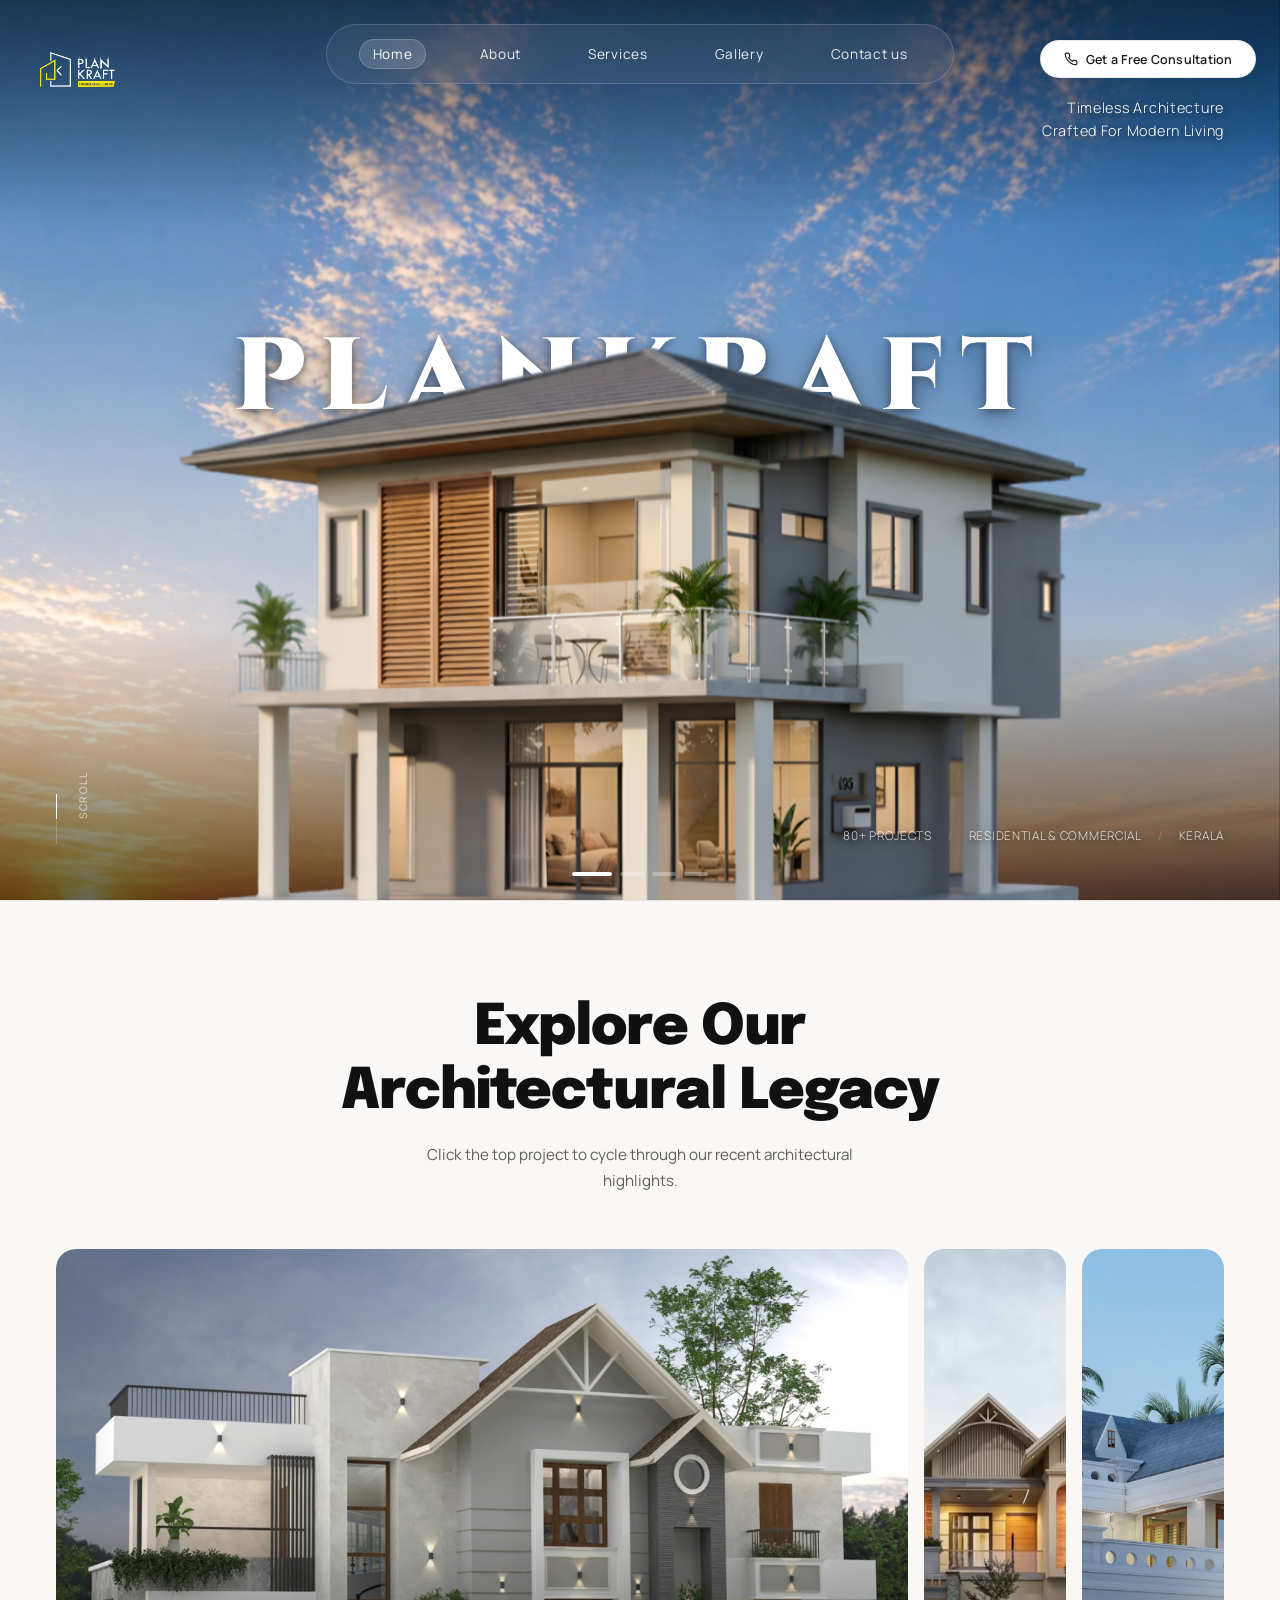
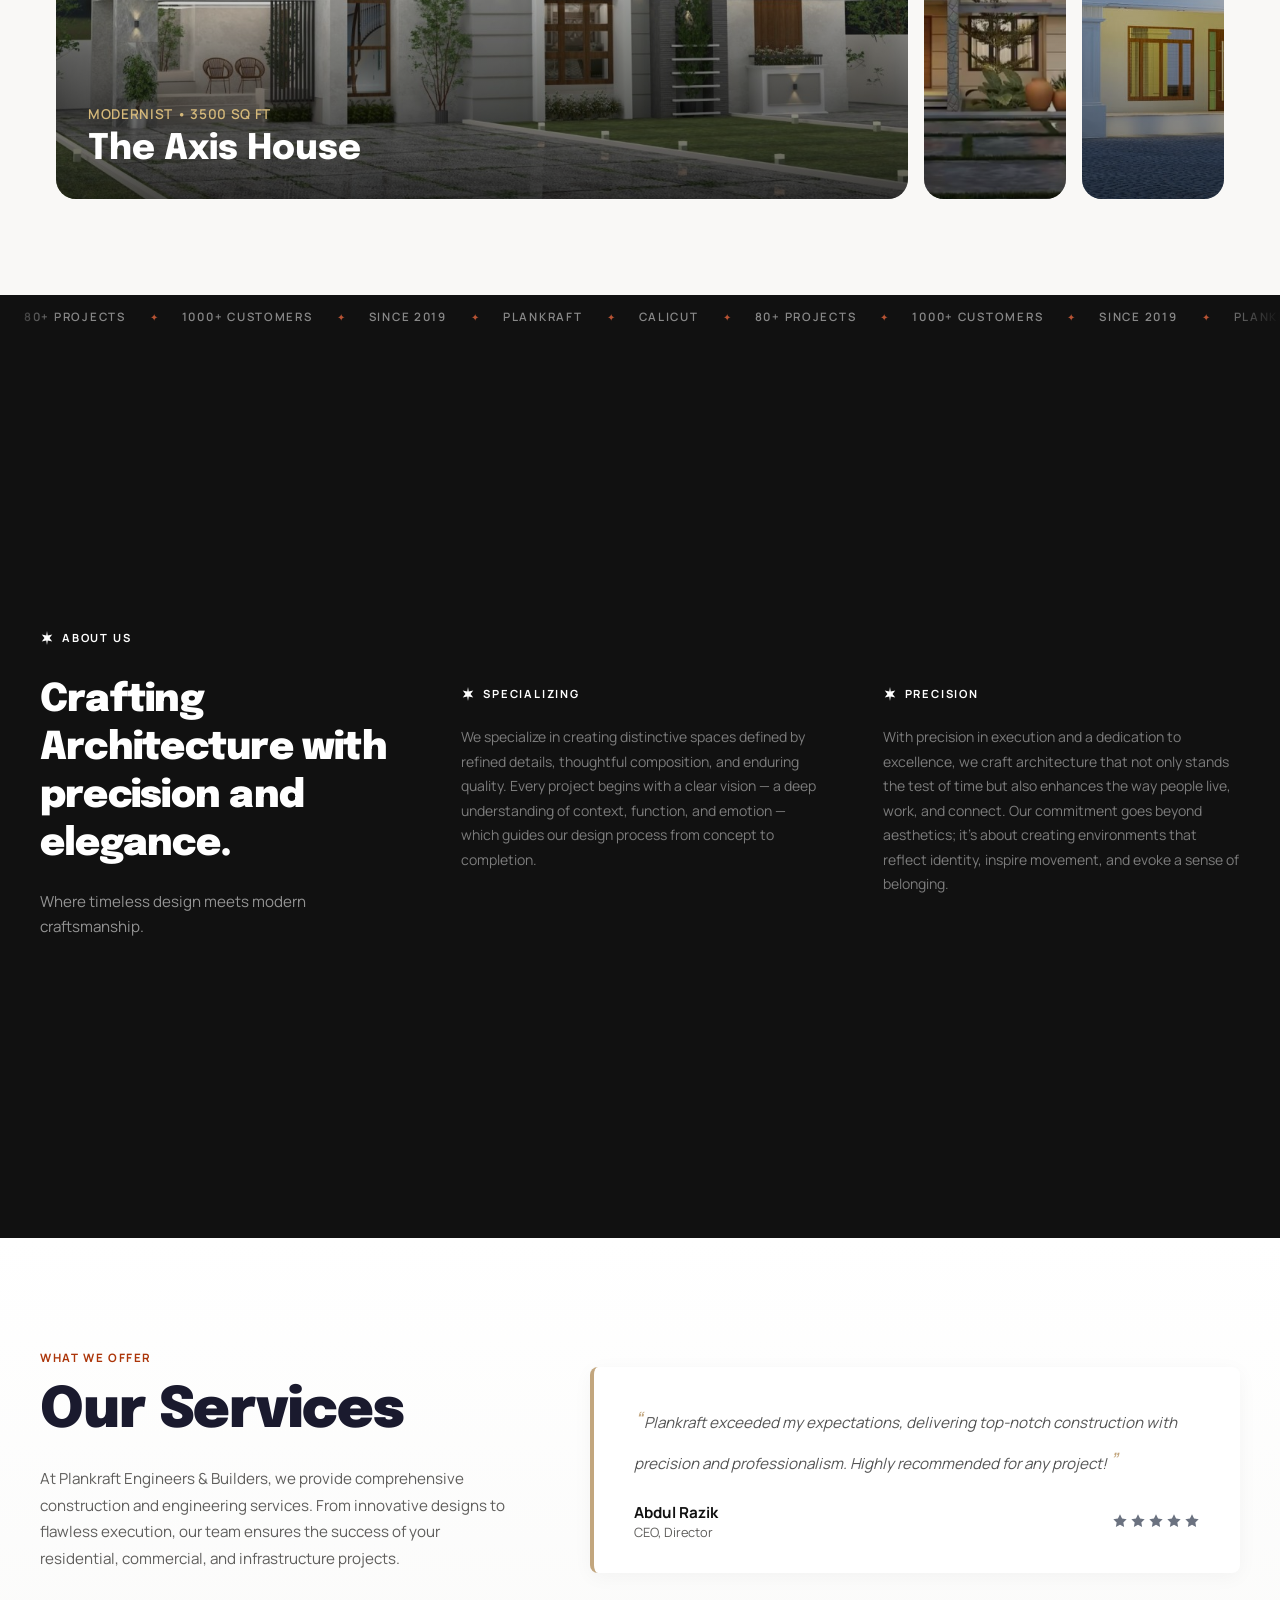
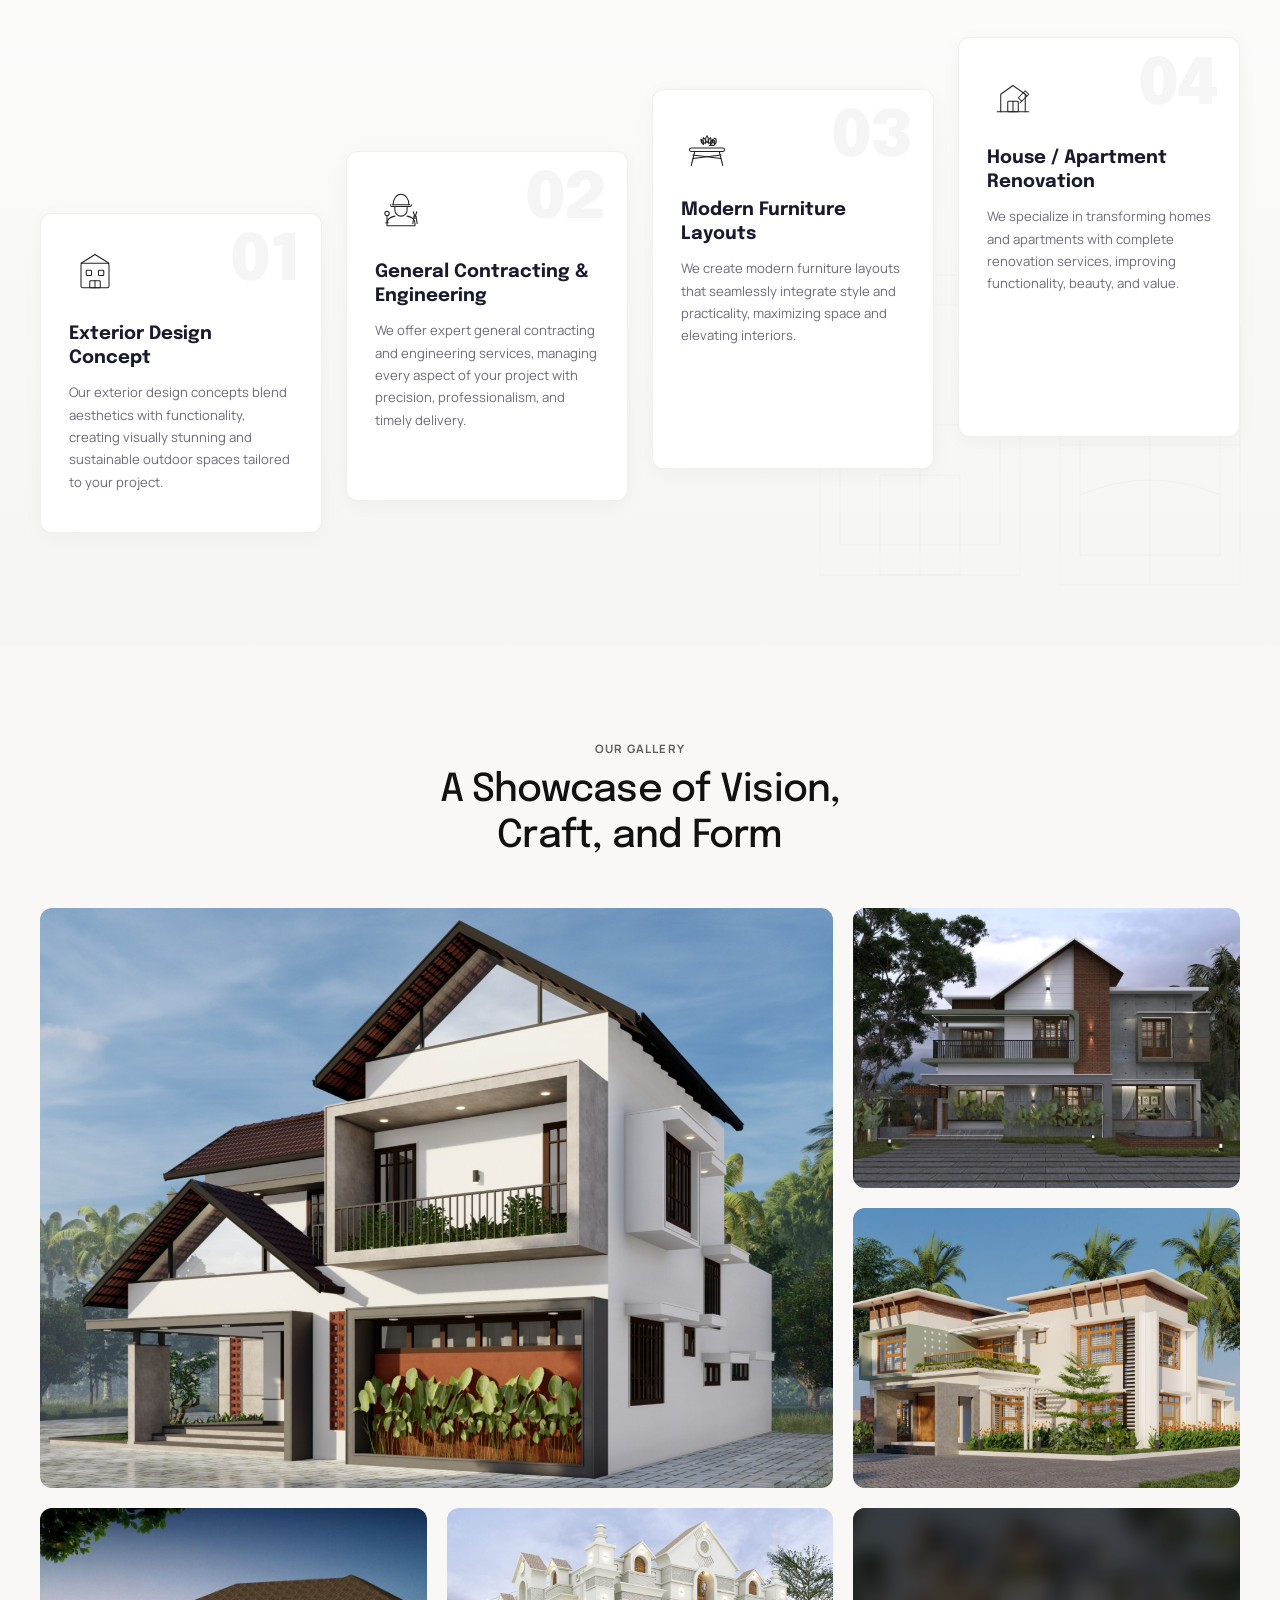
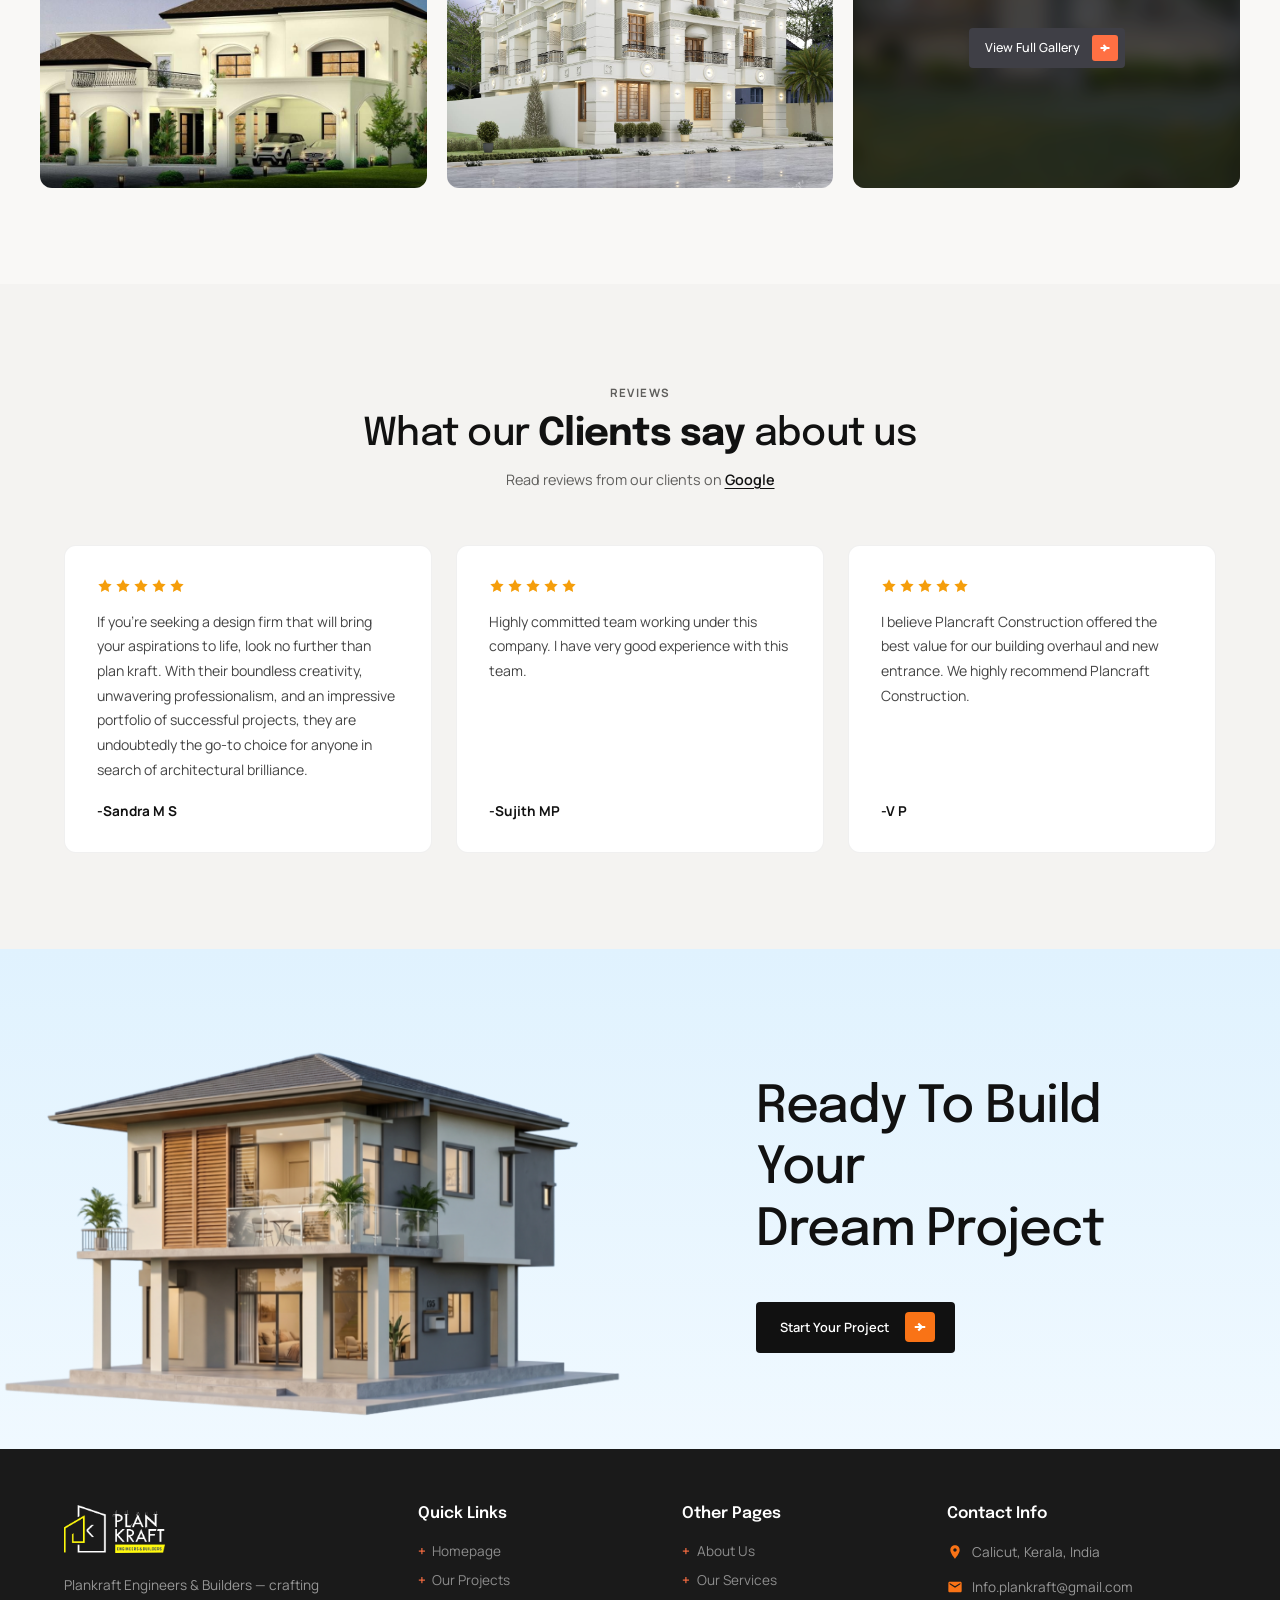
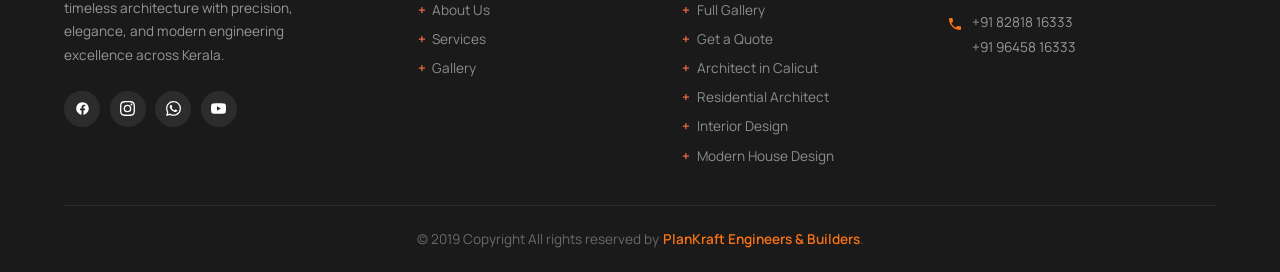
==== commit 23533025: "2" ====
--- a/index.html
+++ b/index.html
@@ -3258,7 +3258,7 @@
       }
     });
   </script>
-  <script src="/admin/cms-loader.js"></script>
+  <script src="./admin/cms-loader.js"></script>
 </body>
 
 </html>
